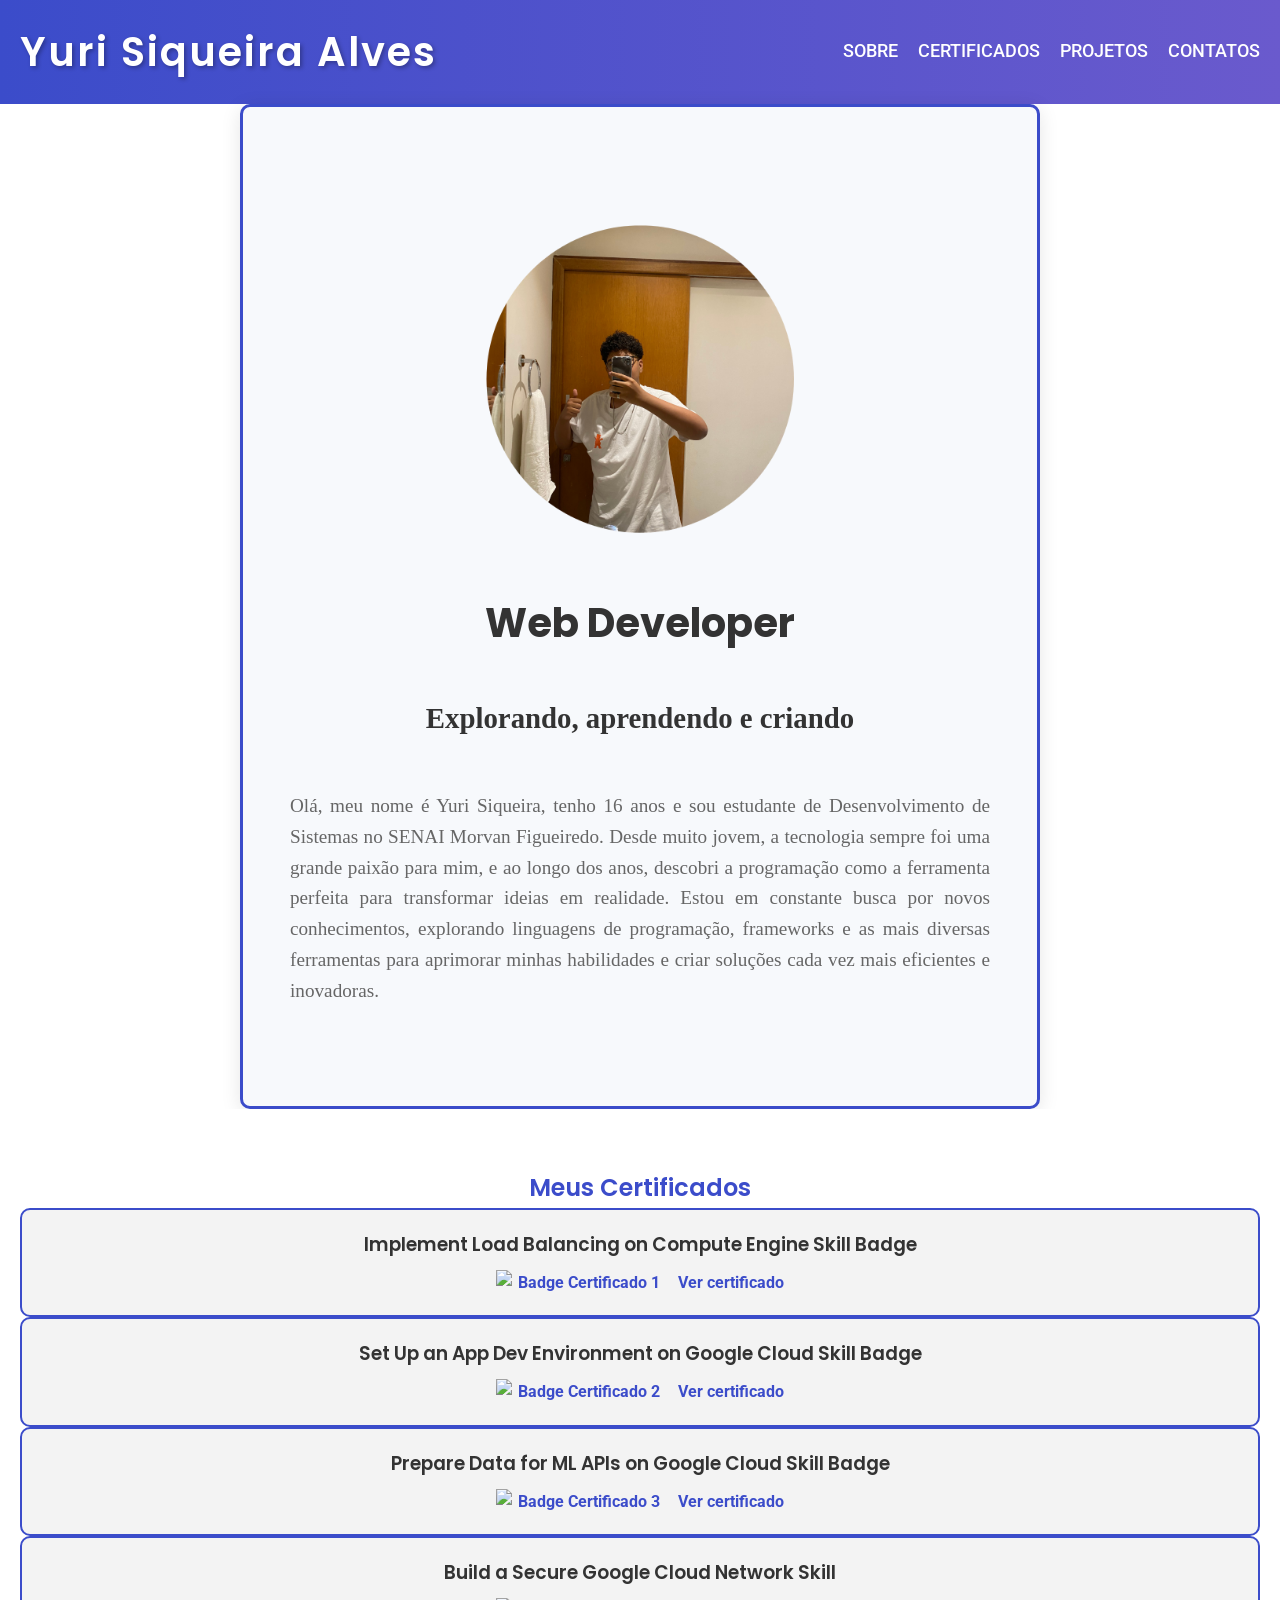
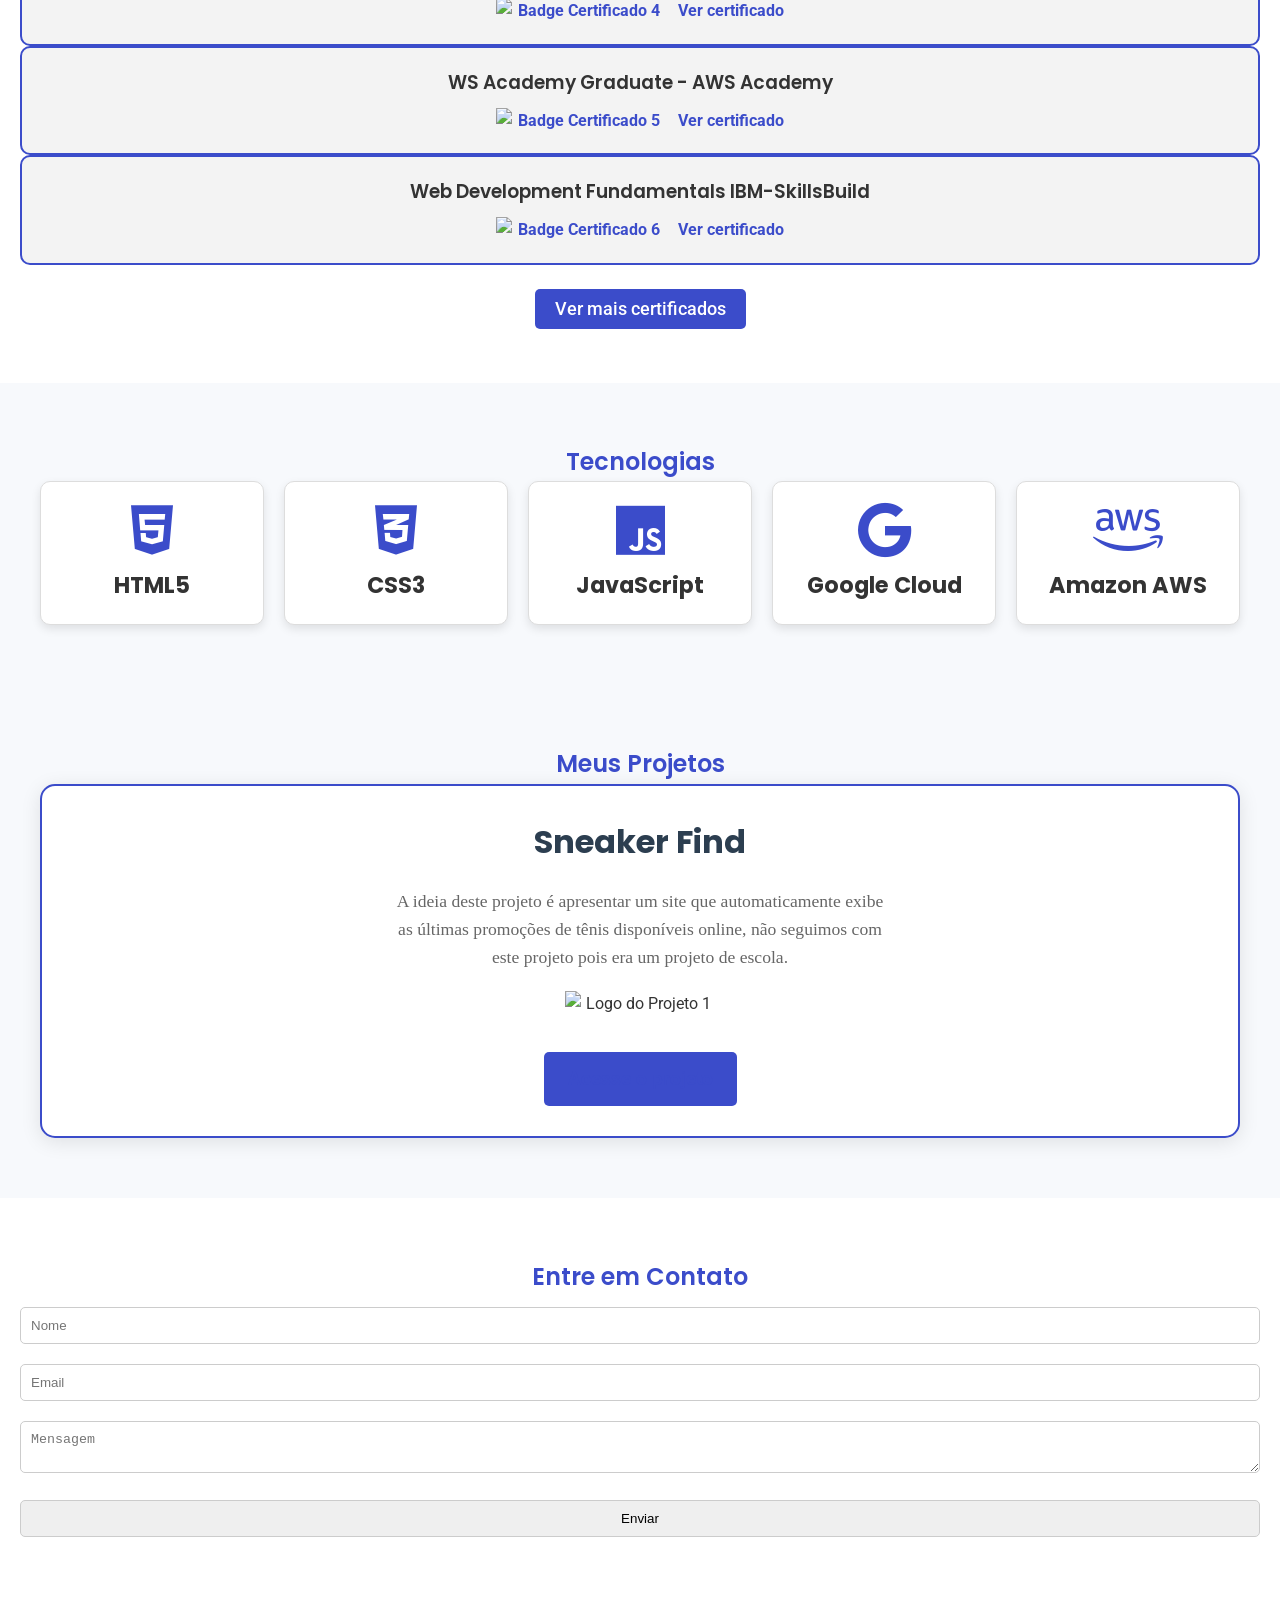
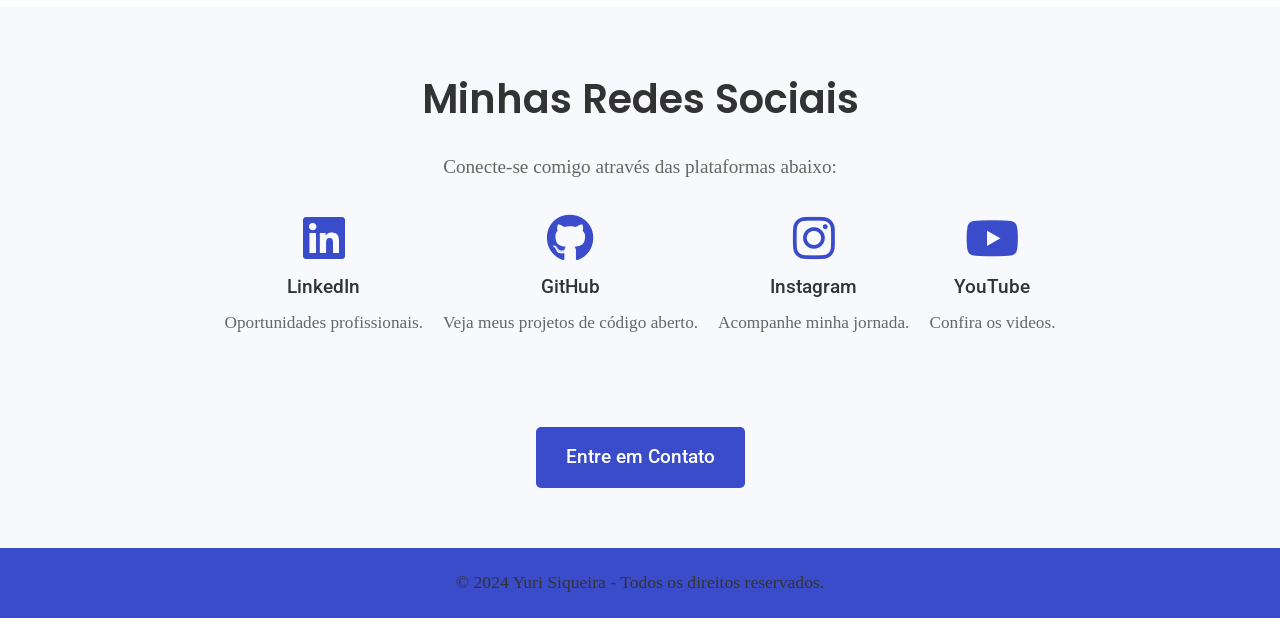
==== Portifolio do senai 4/PersonalPortifolio/index.html @ 8c52080a "Add files via upload" ====
<!DOCTYPE html>
<html lang="pt-br">
<head><link href="https://fonts.googleapis.com/css2?family=Poppins:wght@400;500;700&family=Roboto:wght@400;500&display=swap" rel="stylesheet">
  <meta charset="UTF-8">
  <meta name="viewport" content="width=device-width, initial-scale=1.0">
  <title>Meu Portfólio</title>
  <link rel="stylesheet" href="styles.css">
  <link rel="stylesheet" href="https://cdnjs.cloudflare.com/ajax/libs/font-awesome/6.0.0-beta3/css/all.min.css">
  
  <!-- Slick Carousel CSS -->
  <link rel="stylesheet" href="https://cdnjs.cloudflare.com/ajax/libs/slick-carousel/1.8.1/slick.min.css">
  <link rel="stylesheet" href="https://cdnjs.cloudflare.com/ajax/libs/slick-carousel/1.8.1/slick-theme.min.css">
</head>
<body>
  <!-- Cabeçalho -->
  <header class="header">
    <div class="container">
      <h1 class="logo">Yuri Siqueira Alves</h1>
      <nav class="menu">
        <ul>
          <li><a href="#sobre">SOBRE</a></li>
          <li><a href="#certificados">CERTIFICADOS</a></li>
          <li><a href="#projetos">PROJETOS</a></li>
          <li><a href="#contato">CONTATOS</a></li>
        </ul>
      </nav>
    </div>
  </header>

<!-- Apresentação -->
<section id="sobre" class="intro">
    <div class="container">
      <!-- Foto grande -->
      <div class="foto-container">
        <img src="FOTOS/Design sem nome (1).png" alt="Foto de Yuri Siqueira" class="foto-grande">
      <h2>Web Developer</h2>
      <p>Explorando, aprendendo e criando</p>
      <p class="intro-text">
        Olá, meu nome é Yuri Siqueira, tenho 16 anos e sou estudante de Desenvolvimento de Sistemas no SENAI Morvan Figueiredo. Desde muito jovem, a tecnologia sempre foi uma grande paixão para mim, e ao longo dos anos, descobri a programação como a ferramenta perfeita para transformar ideias em realidade. Estou em constante busca por novos conhecimentos, explorando linguagens de programação, frameworks e as mais diversas ferramentas para aprimorar minhas habilidades e criar soluções cada vez mais eficientes e inovadoras.
      </p>
  </section>
  

  <!-- Certificados -->
  <section id="certificados" class="certificates">
    <div class="container">
      <h2>Meus Certificados</h2>
      <!-- Carrossel de Certificados -->
      <div class="certificates-carousel">
        <div class="certificate-card">
          <h3>Implement Load Balancing on Compute Engine Skill Badge</h3>
          <a href="https://www.credly.com/badges/609b8d8a-8aa0-473f-9026-823ddd235ce4/public_url" target="_blank">
            <img src="https://images.credly.com/size/340x340/images/eea11cba-2a98-4bbe-bad2-447878dd34a2/image.png" alt="Badge Certificado 1" class="certificate-badge">
            Ver certificado
          </a>
        </div>
        <div class="certificate-card">
          <h3>Set Up an App Dev Environment on Google Cloud Skill Badge</h3>
          <a href="https://www.credly.com/badges/d7127a89-a33c-4406-a857-b60e1b64838e/public_url" target="_blank">
            <img src="https://images.credly.com/images/42326d44-14ff-4eda-b9c5-7d8f12919253/image.png" alt="Badge Certificado 2" class="certificate-badge">
            Ver certificado
          </a>
        </div>
        <div class="certificate-card">
          <h3>Prepare Data for ML APIs on Google Cloud Skill Badge</h3>
          <a href="https://www.credly.com/badges/fc722089-ba60-4857-9f36-5f9f4a250300/public_url" target="_blank">
            <img src="https://images.credly.com/size/340x340/images/68756311-9319-4eeb-a2b7-76defc8dd8a2/image.png" alt="Badge Certificado 3" class="certificate-badge">
            Ver certificado
          </a>
        </div>
        <div class="certificate-card">
          <h3>Build a Secure Google Cloud Network Skill</h3>
          <a href="https://www.credly.com/badges/b06c715d-aa4d-4edd-b47e-16b0c726aa2e/public_url" target="_blank">
            <img src="https://images.credly.com/size/340x340/images/e1131ae3-4a52-4af1-9801-b7853767cf79/image.png" alt="Badge Certificado 4" class="certificate-badge">
            Ver certificado
          </a>
        </div>
        <div class="certificate-card">
          <h3>WS Academy Graduate - AWS Academy</h3>
          <a href="https://www.credly.com/badges/6b9ab5a6-a207-4d45-b028-ce52ac00040e/public_url" target="_blank">
            <img src="https://images.credly.com/size/110x110/images/73e4a58b-a8ef-41a3-a7db-9183dd269882/image.png" alt="Badge Certificado 5" class="certificate-badge">
            Ver certificado
          </a>
        </div>
        <div class="certificate-card">
          <h3>Web Development Fundamentals IBM-SkillsBuild</h3>
          <a href="https://www.credly.com/badges/2c1dc73e-bda9-42e7-b37b-51dc401a6967/public_url" target="_blank">
            <img src="https://images.credly.com/size/340x340/images/0c1c6eed-818c-4f78-bfaa-7ea8704c863a/image.png" alt="Badge Certificado 6" class="certificate-badge">
            Ver certificado
          </a>
        </div>
      </div>

      <!-- Botão para ver mais certificados -->
      <div class="view-more">
        <a href="https://www.credly.com/users/yuri-siqueira." target="_blank" class="view-more-button">Ver mais certificados</a>
      </div>
    </div>
  </section>

<!-- Competências -->
<section id="competencias" class="skills">
  <div class="container">
    <h2>Tecnologias</h2>
    <div class="skills-grid">
      <div class="skill-card">
        <i class="fab fa-html5"></i>
        <h3>HTML5</h3>
      </div>
      <div class="skill-card">
        <i class="fab fa-css3-alt"></i>
        <h3>CSS3</h3>
      </div>
      <div class="skill-card">
        <i class="fab fa-js"></i>
        <h3>JavaScript</h3>
      </div>
      <div class="skill-card">
        <i class="fab fa-google"></i>
        <h3>Google Cloud</h3>
      </div>
      <div class="skill-card">
        <i class="fab fa-aws"></i>
        <h3>Amazon AWS</h3>
      </div>
    </div>
  </div>
</section>


  <!-- Projetos -->
  <section id="projetos" class="projects">
    <div class="container">
      <h2>Meus Projetos</h2>
      <div class="project-grid">
        <div class="project-card">
          <h3>Sneaker Find</h3>
          <p>A ideia deste projeto é apresentar um site que automaticamente exibe as últimas promoções de tênis disponíveis online, não seguimos com este projeto pois era um projeto de escola.</p>
          <img src="https://2a90737b29.cbaul-cdnwnd.com/06d01662582ad3cbd1dc095df66b8bb4/200000083-f24daf24db/450/SF%20%28Sneaker%20Find%29-83.webp?ph=2a90737b29" alt="Logo do Projeto 1" class="project-logo">
          <a href="https://sneakerfind.webnode.page/" target="_blank" class="project-link">Acesse o projeto</a>
        </div>
      </div>
    </div>
  </section>

  <!-- Contato -->
  <section id="contato" class="contact">
    <div class="container">
      <h2>Entre em Contato</h2>
      <form class="contact-form">
        <input type="text" placeholder="Nome" required>
        <input type="email" placeholder="Email" required>
        <textarea placeholder="Mensagem" required></textarea>
        <button type="submit">Enviar</button>
      </form>
    </div>
  </section>
<!-- Mídias Sociais -->
<section id="midias" class="social-media">
  <div class="container">
    <h2>Minhas Redes Sociais</h2>
    <p>Conecte-se comigo através das plataformas abaixo:</p>
    <div class="social-icons">
      <a href="https://www.linkedin.com/in/yuri-siqueira-alves-7969b633b/" target="_blank" class="social-icon">
        <i class="fab fa-linkedin"></i>
        <span>LinkedIn</span>
        <p>Oportunidades profissionais.</p>
      </a>
      <a href="https://github.com/Yuurih44" target="_blank" class="social-icon">
        <i class="fab fa-github"></i>
        <span>GitHub</span>
        <p>Veja meus projetos de código aberto.</p>
      </a>
      <a href="https://www.instagram.com/yuurih44/?next=%2F" target="_blank" class="social-icon">
        <i class="fab fa-instagram"></i>
        <span>Instagram</span>
        <p>Acompanhe minha jornada.</p>
      </a>
      <a href="https://www.youtube.com/@yuurih_era" target="_blank" class="social-icon">
        <i class="fab fa-youtube"></i>
        <span>YouTube</span>
        <p>Confira os videos.</p>
      </a>
    </div>
    <div class="cta">
      <a href="#contato" class="cta-button">Entre em Contato</a>
    </div>
  </div>
</section>


  <!-- Rodapé -->
  <footer class="footer">
    <p>&copy; 2024 Yuri Siqueira - Todos os direitos reservados.</p>
  </footer>

  <!-- Slick Carousel JS -->
  <script src="https://cdnjs.cloudflare.com/ajax/libs/jquery/3.6.0/jquery.min.js"></script>
  <script src="https://cdnjs.cloudflare.com/ajax/libs/slick-carousel/1.8.1/slick.min.js"></script>
  <script>
    $(document).ready(function(){
      $('.certificates-carousel').slick({
        infinite: true,  // O carrossel vai se repetir infinitamente
        slidesToShow: 3, // Quantos certificados mostrar de uma vez
        slidesToScroll: 1, // Quantos certificados vão mover de cada vez
        autoplay: true, // Habilita o autoplay
        autoplaySpeed: 2000, // Velocidade do autoplay (2 segundos)
        arrows: true, // Habilita as setas de navegação
        prevArrow: '<button type="button" class="slick-prev"><i class="fas fa-chevron-left"></i></button>', // Setas personalizadas
        nextArrow: '<button type="button" class="slick-next"><i class="fas fa-chevron-right"></i></button>', // Setas personalizadas
        responsive: [
          {
            breakpoint: 768, // Para telas menores que 768px
            settings: {
              slidesToShow: 1, // Exibe 1 certificado por vez em telas pequenas
            }
          }
        ]
      });
    });
  </script>
</body>
</html>
<script>
  const socialIcons = document.querySelectorAll('.social-icon');
  const observer = new IntersectionObserver(entries => {
    entries.forEach(entry => {
      if (entry.isIntersecting) {
        entry.target.classList.add('visible');
      }
    });
  });

  socialIcons.forEach(icon => observer.observe(icon));
</script>
---- Portifolio do senai 4/PersonalPortifolio/styles.css ----
/* Reset Básico */
* {
    margin: 0;
    padding: 0;
    box-sizing: border-box;
  }
  
  body {
    font-family: 'Arial', sans-serif;
    line-height: 1.6;
    color: #333;
  }
  
  /* Cabeçalho */
  .header {
    background: #3b4cca;
    color: white;
    padding: 20px;
  }
  
  .header .container {
    display: flex;
    justify-content: space-between;
    align-items: center;
  }
  
  .header .menu ul {
    list-style: none;
    display: flex;
    gap: 20px;
  }
  
  .header .menu ul li a {
    color: white;
    text-decoration: none;
    transition: color 0.3s ease;
  }
  
  .header .menu ul li a:hover {
    color: #ffd700; /* Cor dourada ao passar o mouse */
  }
  
  /* Apresentação */
.intro {
    text-align: center;
    padding: 60px 20px;
    background: #f7f9fc;
    max-width: 800px; /* Limita a largura para não ficar muito esticado */
    margin: 0 auto; /* Centraliza o conteúdo */
    border-radius: 10px;
    box-shadow: 0 4px 20px rgba(0, 0, 0, 0.1); /* Adiciona uma sombra suave */
}

.intro h2 {
    font-size: 2.5em;
    color: #333;
    font-weight: bold;
    margin-bottom: 20px;
}

.intro p {
    font-size: 1.2em;
    color: #666;
    max-width: 700px;
    margin: 20px auto;
    line-height: 1.6;
    text-align: justify; /* Melhora a leitura, justifica o texto */
}

.profile-img {
    width: 150px;
    border-radius: 50%;
    margin: 20px auto;
}

  /* Certificados */
  .certificates {
    background: #ffffff;
    text-align: center;
    padding: 60px 20px;
  }
  
  .certificates-grid {
    display: grid;
    grid-template-columns: repeat(auto-fit, minmax(200px, 1fr));
    gap: 20px;
  }
  
  .certificate-card {
    background: #f3f3f3;
    padding: 20px;
    border-radius: 10px;
    text-align: center;
    transition: transform 0.3s ease, box-shadow 0.3s ease, background-color 0.3s ease;
    border: 2px solid transparent; /* Adicionando borda transparente */
  }
  
  .certificate-card:hover {
    transform: scale(1.05);
    box-shadow: 0 4px 10px rgba(0, 0, 0, 0.1);
    background-color: #e2e9f3; /* Cor de fundo ao passar o mouse */
    border-color: #3b4cca; /* Borda colorida ao passar o mouse */
  }
  
  .certificate-card h3 {
    color: #333;
    transition: color 0.3s ease;
  }
  
  .certificate-card:hover h3 {
    color: #3b4cca; /* Mudando a cor do título ao passar o mouse */
  }
  
  .certificate-card a {
    display: inline-block;
    margin-top: 10px;
    color: #3b4cca;
    text-decoration: none;
    font-weight: bold;
    transition: color 0.3s ease;
  }
  
  .certificate-card a:hover {
    color: #ffd700; /* Cor dourada ao passar o mouse */
    text-decoration: underline;
  }
  
  /* Projetos */
  .projects {
    background: #f7f9fc;
    text-align: center;
    padding: 60px 20px;
  }
  
  .project-grid {
    display: grid;
    grid-template-columns: repeat(auto-fit, minmax(200px, 1fr));
    gap: 20px;
  }
  
  .project-card {
    background: white;
    padding: 20px;
    border: 1px solid #ddd;
    border-radius: 10px;
    transition: transform 0.3s ease, box-shadow 0.3s ease;
  }
  
  .project-card:hover {
    transform: scale(1.05);
    box-shadow: 0 4px 10px rgba(0, 0, 0, 0.1);
  }
  
  /* Contato */
  .contact {
    background: #ffffff;
    text-align: center;
    padding: 60px 20px;
  }
  
  .contact-form input, .contact-form textarea, .contact-form button {
    width: 100%;
    padding: 10px;
    margin: 10px 0;
    border-radius: 5px;
    border: 1px solid #ccc;
    transition: border-color 0.3s ease;
  }
  
  .contact-form input:focus, .contact-form textarea:focus {
    border-color: #3b4cca;
    outline: none;
  }
  
  /* Rodapé */
  .footer {
    background: #3b4cca;
    color: white;
    text-align: center;
    padding: 20px;
  }
  /* Centralizar o título ou texto */
.intro p:first-of-type {
    font-size: 1.8em;
    color: #333;
    font-weight: bold;
    text-align: center;  /* Centraliza o texto */
    margin-bottom: 30px;  /* Adiciona espaçamento inferior */
    display: inline-block; /* Faz com que o texto se comporte como um bloco inline */
}
/* Certificados */
.certificate-badge {
    width: 30px; /* Ajuste o tamanho da badge conforme necessário */
    height: auto;
    vertical-align: middle; /* Alinha a imagem com o texto */
    margin-right: 8px; /* Espaçamento entre a imagem e o texto */
  }
  
  .certificate-card a {
    display: inline-flex;
    align-items: center; /* Alinha a imagem e o texto no centro */
    margin-top: 10px;
    color: #3b4cca;
    text-decoration: none;
    font-weight: bold;
    transition: color 0.3s ease;
  }
  
  .certificate-card a:hover {
    color: #ffd700; /* Cor dourada ao passar o mouse */
    text-decoration: underline;
  }
  /* Certificados */
.certificate-badge {
    width: 170px; /* Aumentando o tamanho da badge */
    height: auto; /* Mantendo a proporção da imagem */
    vertical-align: middle; /* Alinha a imagem com o texto */
    margin-right: 12px; /* Espaçamento maior entre a imagem e o texto */
  }
  /* Estilo para o botão "Ver mais certificados" */
.view-more {
    margin-top: 30px; /* Espaçamento superior */
    text-align: center; /* Centraliza o botão */
  }
  
  .view-more-button {
    background-color: #3b4cca; /* Cor de fundo */
    color: white; /* Cor do texto */
    padding: 10px 20px; /* Tamanho do botão */
    font-size: 1.1em; /* Tamanho da fonte */
    border-radius: 5px; /* Bordas arredondadas */
    text-decoration: none; /* Remove o sublinhado do link */
    transition: background-color 0.3s ease; /* Efeito de transição */
  }
  
  .view-more-button:hover {
    background-color: #ffd700; /* Cor dourada ao passar o mouse */
    color: #333; /* Cor do texto ao passar o mouse */
  }
  .project-logo {
    width: 100px; /* Ajuste o tamanho da logo conforme necessário */
    height: auto;
    margin-bottom: 10px;
  }
  
  .project-link {
    display: flex;
    align-items: center;
    text-decoration: none;
    color: #333;
  }
  
  .project-link:hover {
    color: #007BFF; /* Cor de destaque ao passar o mouse */
  }
  /* Certificados */
.project-logo {
    width: 150px; /* Tamanho ajustado da logo */
    height: auto;
    margin: 20px auto; /* Centraliza a imagem */
    display: block; /* Faz com que a imagem ocupe todo o espaço disponível */
}

/* Projeto */
.projects {
    background: #f7f9fc;
    text-align: center;
    padding: 60px 20px;
}

.project-grid {
    display: grid;
    grid-template-columns: repeat(auto-fit, minmax(300px, 1fr));
    gap: 30px;
    max-width: 1200px; /* Limita o tamanho máximo da grid */
    margin: 0 auto; /* Centraliza a grid */
}

.project-card {
    background: white;
    padding: 30px;
    border: 1px solid #ddd;
    border-radius: 15px;
    box-shadow: 0 4px 20px rgba(0, 0, 0, 0.1);
    transition: transform 0.3s ease, box-shadow 0.3s ease;
    display: flex;
    flex-direction: column;
    align-items: center; /* Alinha os itens no centro */
    justify-content: center;
    height: 100%;
    text-align: center;
}

.project-card:hover {
    transform: scale(1.05);
    box-shadow: 0 6px 15px rgba(0, 0, 0, 0.2);
    background: #f0f8ff; /* Cor de fundo suavemente diferente ao passar o mouse */
}

.project-card h3 {
    font-size: 1.8em;
    color: #333;
    margin-bottom: 15px;
}

.project-card p {
    font-size: 1.1em;
    color: #666;
    margin-bottom: 20px;
    line-height: 1.6;
    max-width: 500px;
    margin: 0 auto;
}

.project-link {
    text-decoration: none;
    color: #3b4cca;
    font-weight: bold;
    font-size: 1.1em;
    display: inline-block;
    margin-top: 20px;
    padding: 12px 24px;
    background: #3b4cca;
    color: white;
    border-radius: 8px;
    transition: background-color 0.3s ease, color 0.3s ease;
}

.project-link:hover {
    background-color: #ffd700;
    color: #333;
}

/* Ajustando o tamanho da logo do projeto */
.project-logo {
    width: 150px; /* Ajusta o tamanho da logo */
    height: auto;
    margin-bottom: 15px;
}

/* Adicionando um espaçamento maior para o título do primeiro projeto */
.project-card:first-of-type h3 {
    font-size: 2em;
    font-weight: bold;
    color: #2c3e50; /* Cor mais escura para o título */
    margin-bottom: 20px;
}

/* Estilo de transição para os links */
.project-link {
    display: inline-block;
    margin-top: 20px;
    color: #3b4cca;
    text-decoration: none;
    font-weight: bold;
    transition: color 0.3s ease, background-color 0.3s ease;
    padding: 12px 24px;
    border-radius: 5px;
    background-color: #3b4cca;
    font-size: 1.2em;
}

.project-link:hover {
    background-color: #ffd700;
    color: #333;
}


/* Estilo para a imagem grande na seção "Sobre" */
.foto-container {
    text-align: center;  /* Centraliza a imagem */
    margin-bottom: 20px;  /* Adiciona um pequeno espaço abaixo da imagem */
  }

  /* Certificados */
.certificate-card {
    background: #f3f3f3;
    padding: 20px;
    border-radius: 10px;
    text-align: center;
    transition: transform 0.3s ease, box-shadow 0.3s ease, background-color 0.3s ease;
    border: 2px solid #3b4cca;  /* Borda azul nos certificados */
  }
  
  .certificate-card:hover {
    transform: scale(1.05);
    box-shadow: 0 4px 10px rgba(0, 0, 0, 0.1);
    background-color: #e2e9f3;
    border-color: #ffd700;  /* Borda dourada ao passar o mouse */
  }
  
/* Projetos */
.project-card {
    background: white;
    padding: 30px;
    border: 2px solid #3b4cca;  /* Borda azul nos projetos */
    border-radius: 15px;
    box-shadow: 0 4px 20px rgba(0, 0, 0, 0.1);
    transition: transform 0.3s ease, box-shadow 0.3s ease;
    display: flex;
    flex-direction: column;
    align-items: center;
    justify-content: center;
    height: 100%;
    text-align: center;
  }
  
  .project-card:hover {
    transform: scale(1.05);
    box-shadow: 0 6px 15px rgba(0, 0, 0, 0.2);
    background: #f0f8ff;
    border-color: #ffd700;  /* Borda dourada ao passar o mouse */
  }
  /* Projetos */
.project-card {
    background: white;
    padding: 30px;
    border: 2px solid #3b4cca;  /* Borda azul nos projetos */
    border-radius: 15px;
    box-shadow: 0 4px 20px rgba(0, 0, 0, 0.1);
    transition: transform 0.3s ease, box-shadow 0.3s ease;
    display: flex;
    flex-direction: column;
    align-items: center;
    justify-content: center;
    height: 100%;
    text-align: center;
  }
  
/* Apresentação */
.intro {
    text-align: center;
    padding: 60px 20px;
    background: #f7f9fc;
    max-width: 800px;
    margin: 0 auto;
    border-radius: 10px;
    box-shadow: 0 4px 20px rgba(0, 0, 0, 0.1);
    border: 3px solid #3b4cca; /* Adicionando borda azul na seção "Sobre" */
  }
  
/* Apresentação */
.intro {
    text-align: center;
    padding: 60px 20px;
    background: #f7f9fc;
    max-width: 800px;
    margin: 0 auto;
    border-radius: 10px;
    box-shadow: 0 4px 20px rgba(0, 0, 0, 0.1);
    border: 3px solid #3b4cca; /* Borda azul na seção "Sobre" */
  }
  
/* Apresentação */
.intro {
    text-align: center;
    padding: 60px 20px;
    background: #f7f9fc;
    max-width: 800px;
    margin: 0 auto;
    border-radius: 10px;
    box-shadow: 0 4px 20px rgba(0, 0, 0, 0.1);
    border: 3px solid #3b4cca; /* Borda azul na seção "Sobre" */
  }
  
/* Foto Grande */
.foto-container {
    text-align: center; /* Centraliza a imagem */
    margin-bottom: 20px; /* Adiciona espaçamento abaixo da imagem */
    display: flex;
    justify-content: center; /* Centraliza horizontalmente */
    align-items: center; /* Alinha verticalmente */
    flex-direction: column; /* Garante que o conteúdo dentro da foto-container seja centralizado */
}
.foto-grande {
  width: 100%; /* Faz a imagem ocupar toda a largura disponível */
  max-width: 5000px; /* Limita o tamanho máximo da imagem */
  height: auto; /* Ajusta a altura automaticamente para manter a proporção */
  border-radius: 0 !important; /* Garante que a borda arredondada seja removida */
  object-fit: cover; /* Mantém a proporção da imagem sem deformar */
  display: block; /* Garante que a imagem seja tratada como um bloco */
  margin: 0 auto; /* Garante que a imagem ficará centralizada */
  border: none ; /* Garante que nenhuma borda será visível */
}


.slick-prev, .slick-next {
  background: rgba(0, 0, 0, 0.5);  /* Fundo das setas */
  border: none;
  color: rgb(0, 0, 0); /* Cor do ícone */
  font-size: 20px; /* Tamanho do ícone */
  padding: 10px;
  cursor: pointer;
  border-radius: 50%;
  z-index: 1;
}

.slick-prev {
  left: 10px;
}

.slick-next {
  right: 10px;
}

.slick-prev:hover, .slick-next:hover {
  background: rgba(0, 0, 0, 0.7); /* Alteração de cor ao passar o mouse */
}

.slick-prev i, .slick-next i {
  font-size: 18px; /* Ajuste do tamanho do ícone */
}

/* Define a cor padrão do nome */
.nome {
  color: #333; /* Cor padrão (pode ser qualquer cor que preferir) */
  transition: color 0.3s ease; /* Transição suave para a mudança de cor */
}

/* Muda a cor quando o mouse passa por cima */
.nome:hover {
  color: #FF5733; /* Nova cor do nome ao passar o mouse */
}
/* Estilos para o modo claro */
body {
  background-color: #ffffff; /* Cor de fundo padrão */
  color: #333333; /* Cor do texto padrão */
}

/* Competências */
.skills {
  background: #f7f9fc;
  text-align: center;
  padding: 60px 20px;
}

.skills-grid {
  display: grid;
  grid-template-columns: repeat(auto-fit, minmax(150px, 1fr));
  gap: 20px;
  max-width: 1200px;
  margin: 0 auto;
}

.skill-card {
  background: white;
  padding: 20px;
  border: 1px solid #ddd;
  border-radius: 10px;
  box-shadow: 0 4px 10px rgba(0, 0, 0, 0.1);
  transition: transform 0.3s ease, box-shadow 0.3s ease;
  text-align: center;
}

.skill-card:hover {
  transform: scale(1.05);
  box-shadow: 0 6px 15px rgba(0, 0, 0, 0.2);
  background: #f0f8ff;
}

.skill-card i {
  font-size: 3em;
  color: #3b4cca;
  margin-bottom: 10px;
}

.skill-card h3 {
  font-size: 1.2em;
  color: #333;
}
/* Ícones ajustados */
.skill-card i {
  font-size: 3.5em; /* Ícones maiores */
  margin-bottom: 10px;
  color: #3b4cca; /* Azul padrão */
}

.skill-card:hover i {
  color: #ffd700; /* Dourado ao passar o mouse */
}

.skill-card h3 {
  font-size: 1.4em;
  font-weight: bold;
}
/* Mídias Sociais */
.social-media {
  background: #f7f9fc;
  text-align: center;
  padding: 60px 20px;
}

.social-media h2 {
  font-size: 2.5em;
  margin-bottom: 20px;
  color: #333;
}

.social-media p {
  font-size: 1.2em;
  color: #666;
  margin-bottom: 30px;
}

.social-icons {
  display: flex;
  justify-content: center;
  gap: 20px;
  flex-wrap: wrap;
}

.social-icon {
  display: flex;
  flex-direction: column;
  align-items: center;
  text-decoration: none;
  color: #333;
  font-size: 1.2em;
  transition: transform 0.3s ease, color 0.3s ease;
}

.social-icon i {
  font-size: 2.5em;
  margin-bottom: 10px;
  color: #3b4cca;
  transition: color 0.3s ease;
}

.social-icon:hover {
  transform: scale(1.1);
  color: #ffd700;
}

.social-icon:hover i {
  color: #ffd700;
}
/* Mídias Sociais */
.social-media {
  background: #f7f9fc;
  text-align: center;
  padding: 60px 20px;
}

.social-media h2 {
  font-size: 2.5em;
  margin-bottom: 20px;
  color: #333;
}

.social-media p {
  font-size: 1.2em;
  color: #666;
  margin-bottom: 30px;
}

.social-icons {
  display: flex;
  justify-content: center;
  gap: 20px;
  flex-wrap: wrap;
}

.social-icon {
  display: flex;
  flex-direction: column;
  align-items: center;
  text-decoration: none;
  color: #333;
  font-size: 1.2em;
  opacity: 0;
  transform: translateY(20px);
  transition: opacity 0.6s ease, transform 0.6s ease;
}

.social-icon.visible {
  opacity: 1;
  transform: translateY(0);
}

.social-icon i {
  font-size: 2.5em;
  margin-bottom: 10px;
  color: #3b4cca;
  transition: color 0.3s ease;
}

.social-icon:hover {
  transform: scale(1.1);
  color: #ffd700;
}

.social-icon:hover i {
  color: #ffd700;
}

.social-icon p {
  font-size: 0.9em;
  color: #666;
  margin-top: 5px;
}

/* Botão CTA */
.cta {
  margin-top: 30px;
}

.cta-button {
  margin-top: 30px;
  display: inline-block;
  background-color: #3b4cca;
  color: white;
  padding: 15px 30px;
  font-size: 1.2em;
  border-radius: 5px;
  text-decoration: none;
  transition: background-color 0.3s ease;
}

.cta-button:hover {
  background-color: #ffd700;
  color: #333;
}
/* Cabeçalho */
.header {
  background: linear-gradient(90deg, #3b4cca, #6a5acd); /* Gradiente mais chamativo */
  color: white;
  padding: 20px;
}

.header .logo {
  font-size: 2.5rem; /* Tamanho maior */
  font-family: 'Poppins', sans-serif; /* Fonte moderna e elegante */
  font-weight: 600; /* Deixar a logo mais destacada */
  text-shadow: 2px 2px 4px rgba(0, 0, 0, 0.3); /* Sombra para dar destaque */
  letter-spacing: 2px; /* Espaço entre as letras */
  transition: transform 0.3s ease;
}

.header .logo:hover {
  transform: scale(1.1); /* Efeito ao passar o mouse */
}

.header .menu ul {
  list-style: none;
  display: flex;
  gap: 20px;
}

.header .menu ul li a {
  color: white;
  text-decoration: none;
  font-family: 'Roboto', sans-serif; /* Fonte moderna para os links */
  font-weight: 500;
  font-size: 1.1rem;
  text-transform: uppercase;
  transition: color 0.3s ease, border-bottom 0.3s ease;
  border-bottom: 2px solid transparent;
}

.header .menu ul li a:hover {
  color: #ffd700;
  border-bottom: 2px solid #ffd700; /* Linha dourada ao passar o mouse */
}
/* Texto principal (Parágrafos e Títulos) */
h1, h2, h3, h4 {
  font-family: 'Poppins', sans-serif; /* Títulos com fonte Poppins para modernidade */
  font-weight: 600; /* Títulos mais destacados */
}

p, li {
  font-family: 'Lora', serif; /* Texto em Lora para uma leitura fluida */
  font-size: 1.1rem; /* Tamanho confortável para leitura */
  line-height: 1.7;
  color: #333; /* Cor mais suave para o texto */
}

a {
  font-family: 'Roboto', sans-serif; /* Links com Roboto para um estilo mais clean */
  font-weight: 500;
  text-decoration: none;
  color: #3b4cca;
  transition: color 0.3s ease;
}

a:hover {
  color: #ffd700; /* Cor dourada ao passar o mouse */
}
/* Certificados e Projetos */
.certificates, .projects, .skills {
  font-family: 'Lora', serif; /* Fontes serifadas para dar um toque clássico */
  color: #333;
}

h2 {
  font-family: 'Poppins', sans-serif; /* Títulos com Poppins para um estilo moderno */
  font-weight: 600;
  color: #3b4cca; /* Cor da fonte dos títulos */
}

.project-card, .certificate-card {
  font-family: 'Roboto', sans-serif; /* Fontes limpas para os cards */
  font-weight: 400;
  color: #333;
}
body {
  background-color: #ffffff; /* Fundo branco (caso a imagem não carregue) */
  color: #333333; /* Texto escuro */
  font-family: 'Roboto', sans-serif;
  line-height: 1.6;

  /* Adicionando a imagem de fundo */
  background-image: url('https://images.unsplash.com/photo-1518770660439-4636190af475'); /* Substitua por sua URL de imagem */
  background-size: cover; /* Faz a imagem cobrir todo o fundo */
  background-position: center center; /* Centraliza a imagem no fundo */
  background-attachment: fixed; /* Faz a imagem ficar fixa enquanto o conteúdo rola */
  background-repeat: no-repeat; /* Impede a repetição da imagem */
}
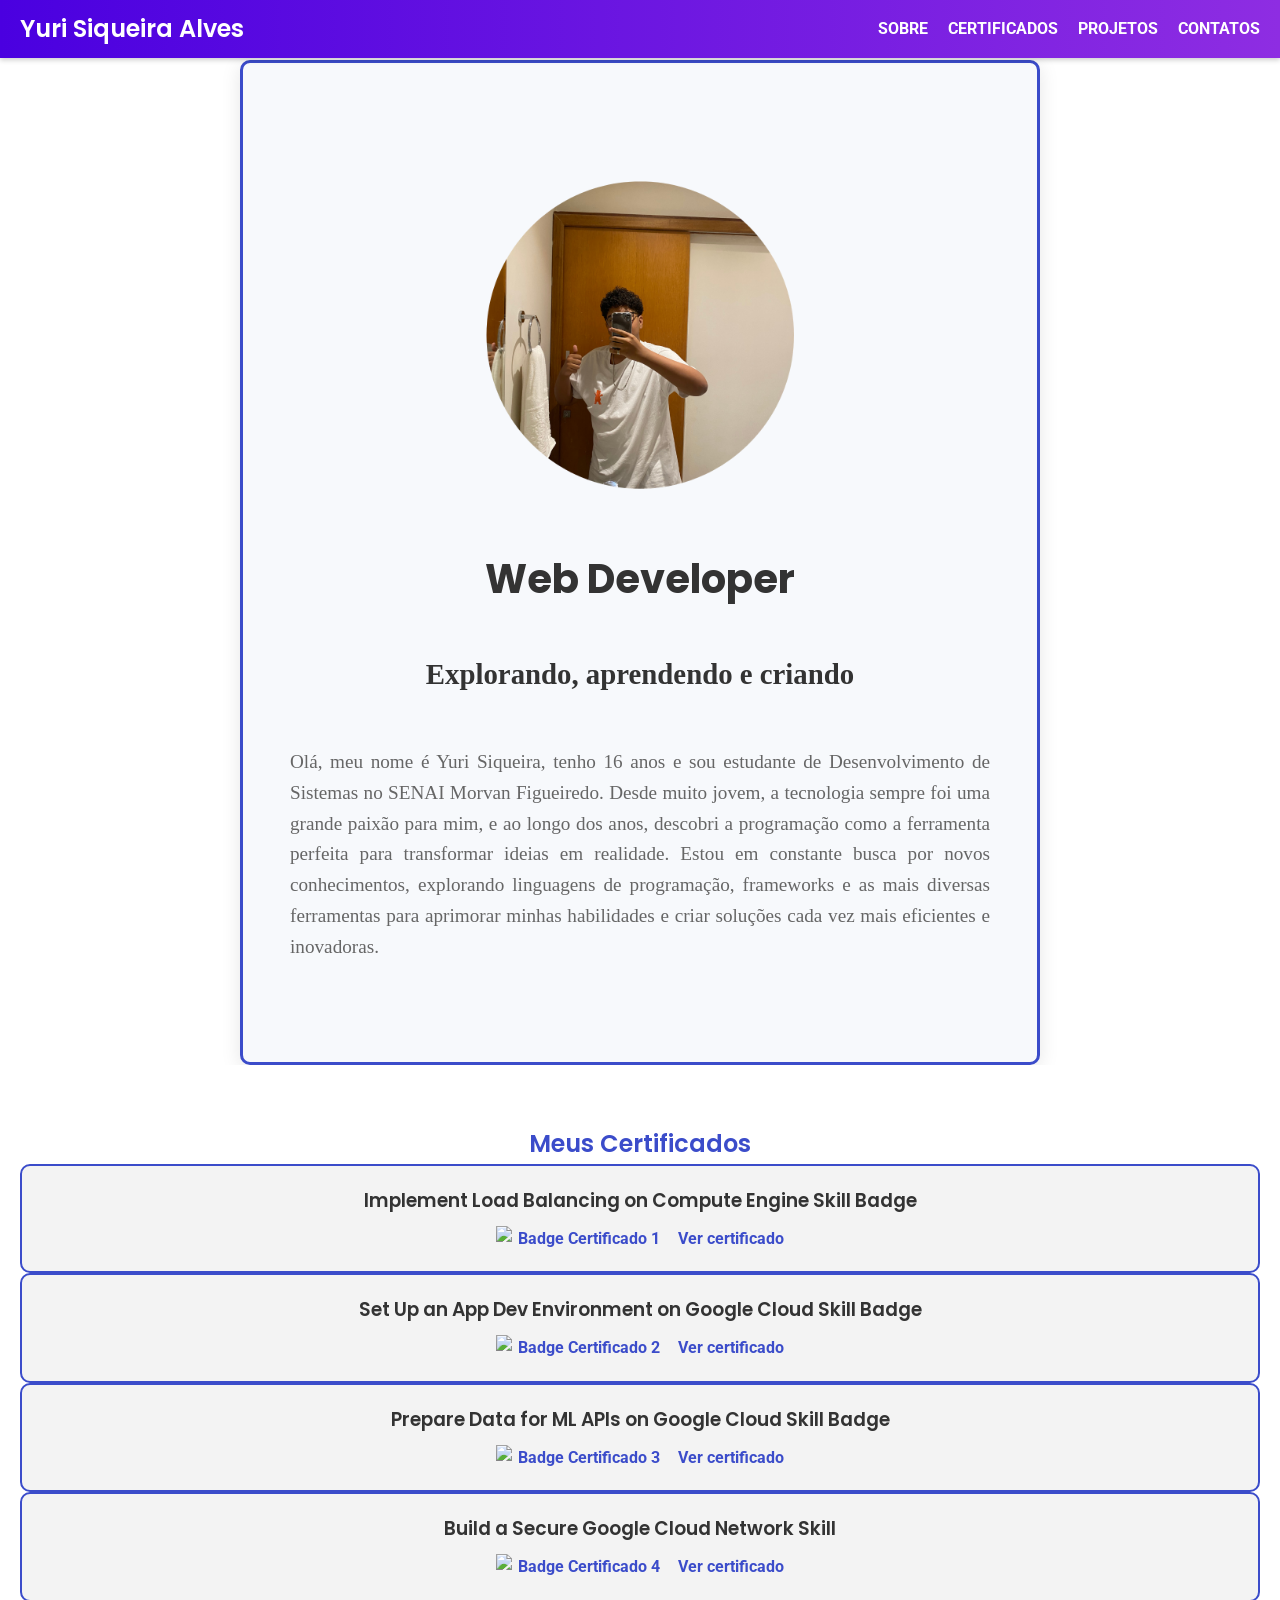
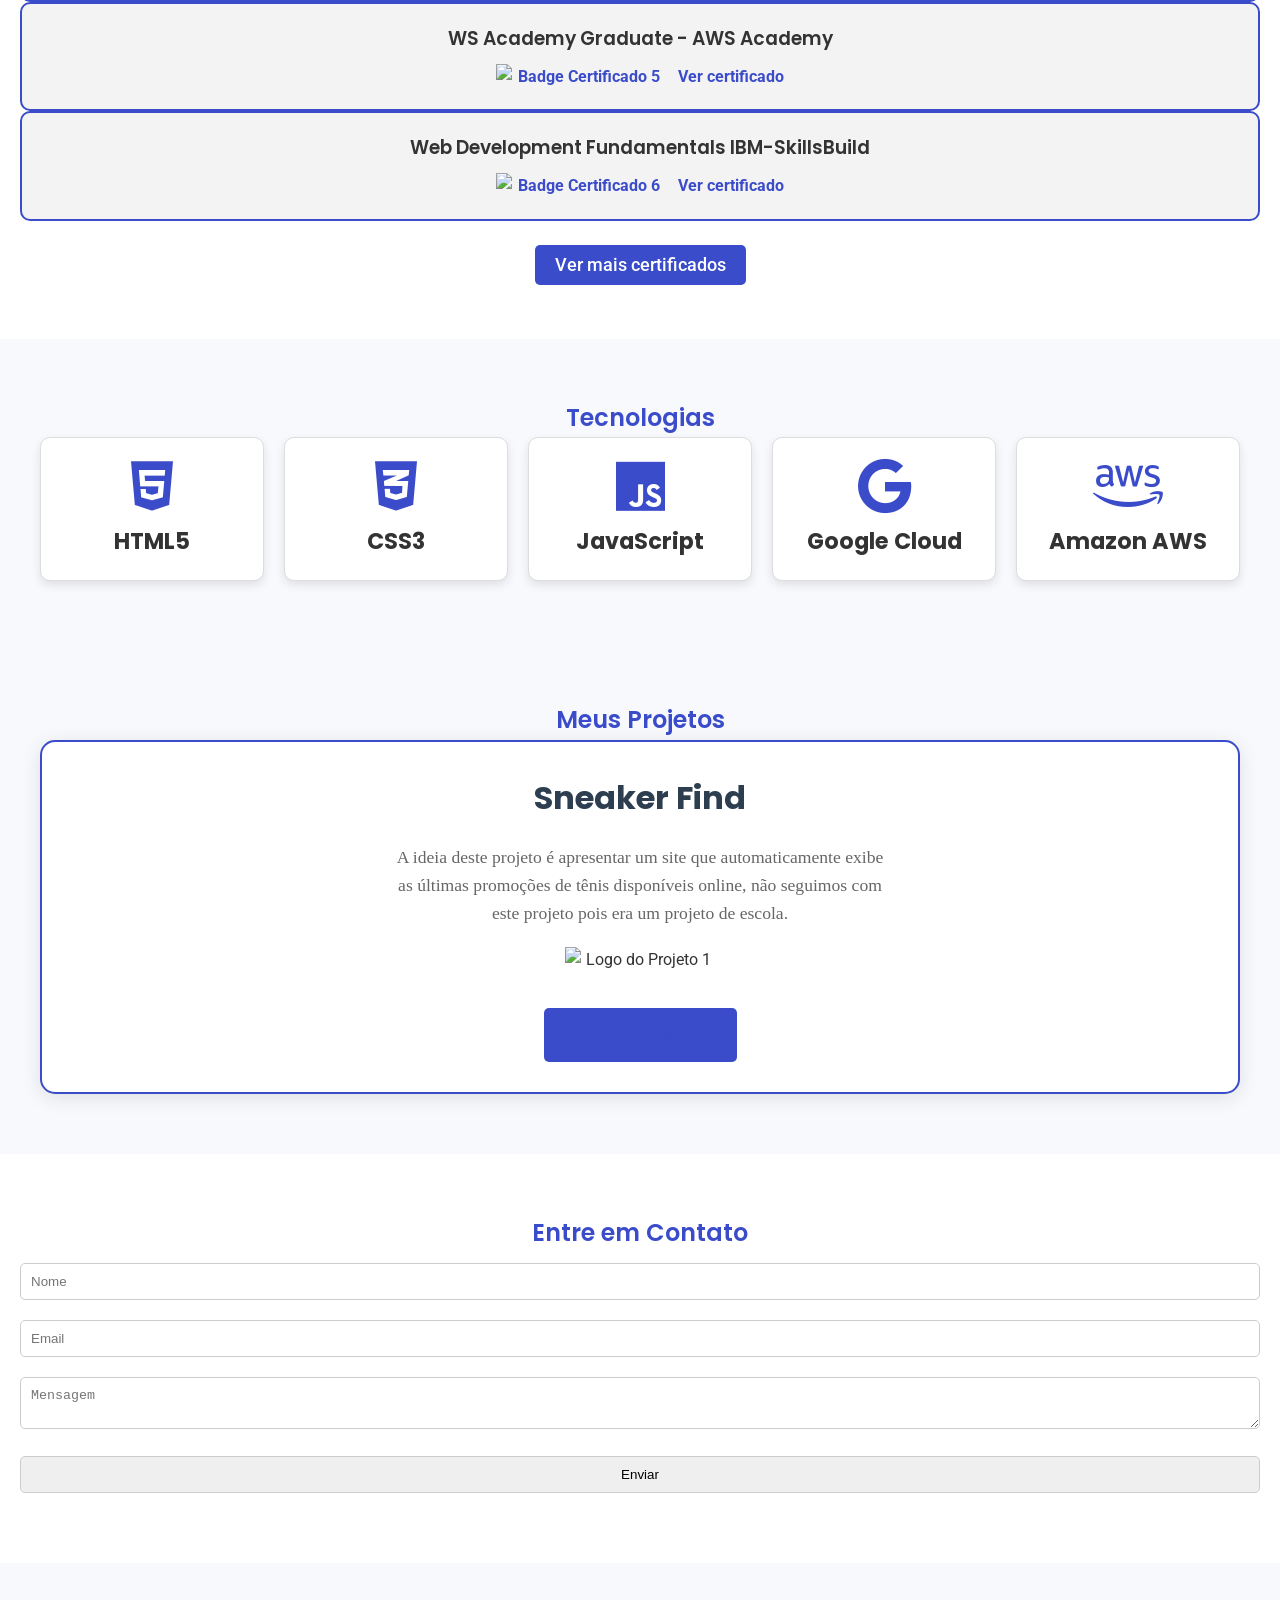
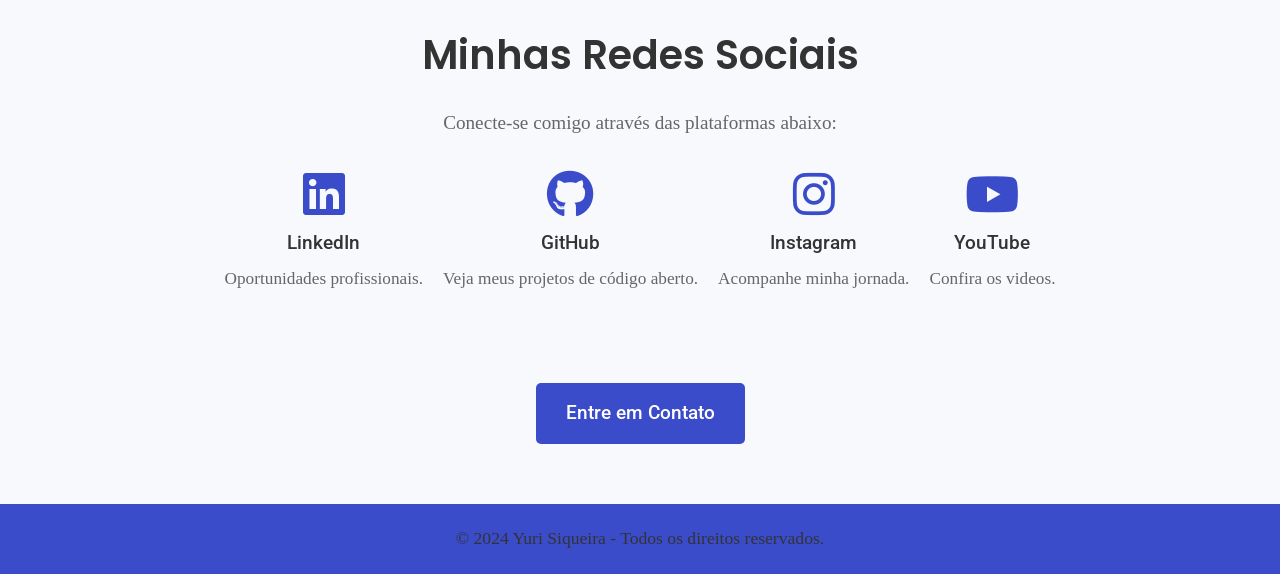
==== commit c6be7c69: "Add files via upload" ====
--- a/Portifolio do senai 4/PersonalPortifolio/index.html
+++ b/Portifolio do senai 4/PersonalPortifolio/index.html
@@ -12,20 +12,20 @@
   <link rel="stylesheet" href="https://cdnjs.cloudflare.com/ajax/libs/slick-carousel/1.8.1/slick-theme.min.css">
 </head>
 <body>
-  <!-- Cabeçalho -->
-  <header class="header">
-    <div class="container">
-      <h1 class="logo">Yuri Siqueira Alves</h1>
-      <nav class="menu">
+  <header>
+    <div class="navbar">
+      <h1>Yuri Siqueira Alves</h1>
+      <nav>
         <ul>
           <li><a href="#sobre">SOBRE</a></li>
           <li><a href="#certificados">CERTIFICADOS</a></li>
           <li><a href="#projetos">PROJETOS</a></li>
-          <li><a href="#contato">CONTATOS</a></li>
+          <li><a href="#contatos">CONTATOS</a></li>
         </ul>
       </nav>
     </div>
   </header>
+  
 
 <!-- Apresentação -->
 <section id="sobre" class="intro">
--- a/Portifolio do senai 4/PersonalPortifolio/styles.css
+++ b/Portifolio do senai 4/PersonalPortifolio/styles.css
@@ -815,3 +815,79 @@
   background-attachment: fixed; /* Faz a imagem ficar fixa enquanto o conteúdo rola */
   background-repeat: no-repeat; /* Impede a repetição da imagem */
 }
+/* Estilos para o menu de navegação */
+.navbar {
+  background: linear-gradient(90deg, #4a00e0, #8e2de2); /* Gradiente */
+  color: white;
+  position: fixed; /* Fixa no topo */
+  top: 0;
+  width: 100%; /* Preenche toda a largura */
+  z-index: 1000; /* Garante que fique acima de outros elementos */
+  display: flex;
+  justify-content: space-between;
+  align-items: center;
+  padding: 10px 20px;
+  box-shadow: 0 2px 5px rgba(0, 0, 0, 0.2);
+}
+
+.navbar h1 {
+  font-family: 'Poppins', sans-serif;
+  font-size: 24px;
+  margin: 0;
+}
+
+.navbar nav ul {
+  list-style: none;
+  display: flex;
+  gap: 20px;
+  margin: 0;
+  padding: 0;
+}
+
+.navbar nav ul li a {
+  text-decoration: none;
+  color: white;
+  font-family: 'Roboto', sans-serif;
+  font-size: 16px;
+  font-weight: bold;
+}
+
+.navbar nav ul li a:hover {
+  text-decoration: underline;
+}
+
+/* Adiciona espaçamento no conteúdo abaixo da barra */
+body {
+  padding-top: 60px; /* Espaço para não sobrepor o conteúdo */
+}
+/* Setas personalizadas para o carrossel */
+.slick-prev, .slick-next {
+  position: absolute;
+  top: 50%;
+  transform: translateY(-50%);
+  background-color: rgba(0, 0, 0, 0.5); /* Fundo semi-transparente */
+  color: white;
+  border: none;
+  border-radius: 50%;
+  width: 40px;
+  height: 40px;
+  display: flex;
+  align-items: center;
+  justify-content: center;
+  z-index: 1000; /* Certifique-se de que as setas aparecem acima do conteúdo */
+  cursor: pointer;
+}
+
+.slick-prev {
+  left: -50px; /* Ajuste a distância da seta esquerda */
+}
+
+.slick-next {
+  right: -50px; /* Ajuste a distância da seta direita */
+}
+
+.slick-prev:hover, .slick-next:hover {
+  background-color: rgba(255, 255, 255, 0.8); /* Fundo mais claro ao passar o mouse */
+  color: black; /* Ícones ficam pretos ao passar o mouse */
+  box-shadow: 0px 4px 6px rgba(0, 0, 0, 0.2); /* Adiciona uma leve sombra */
+}
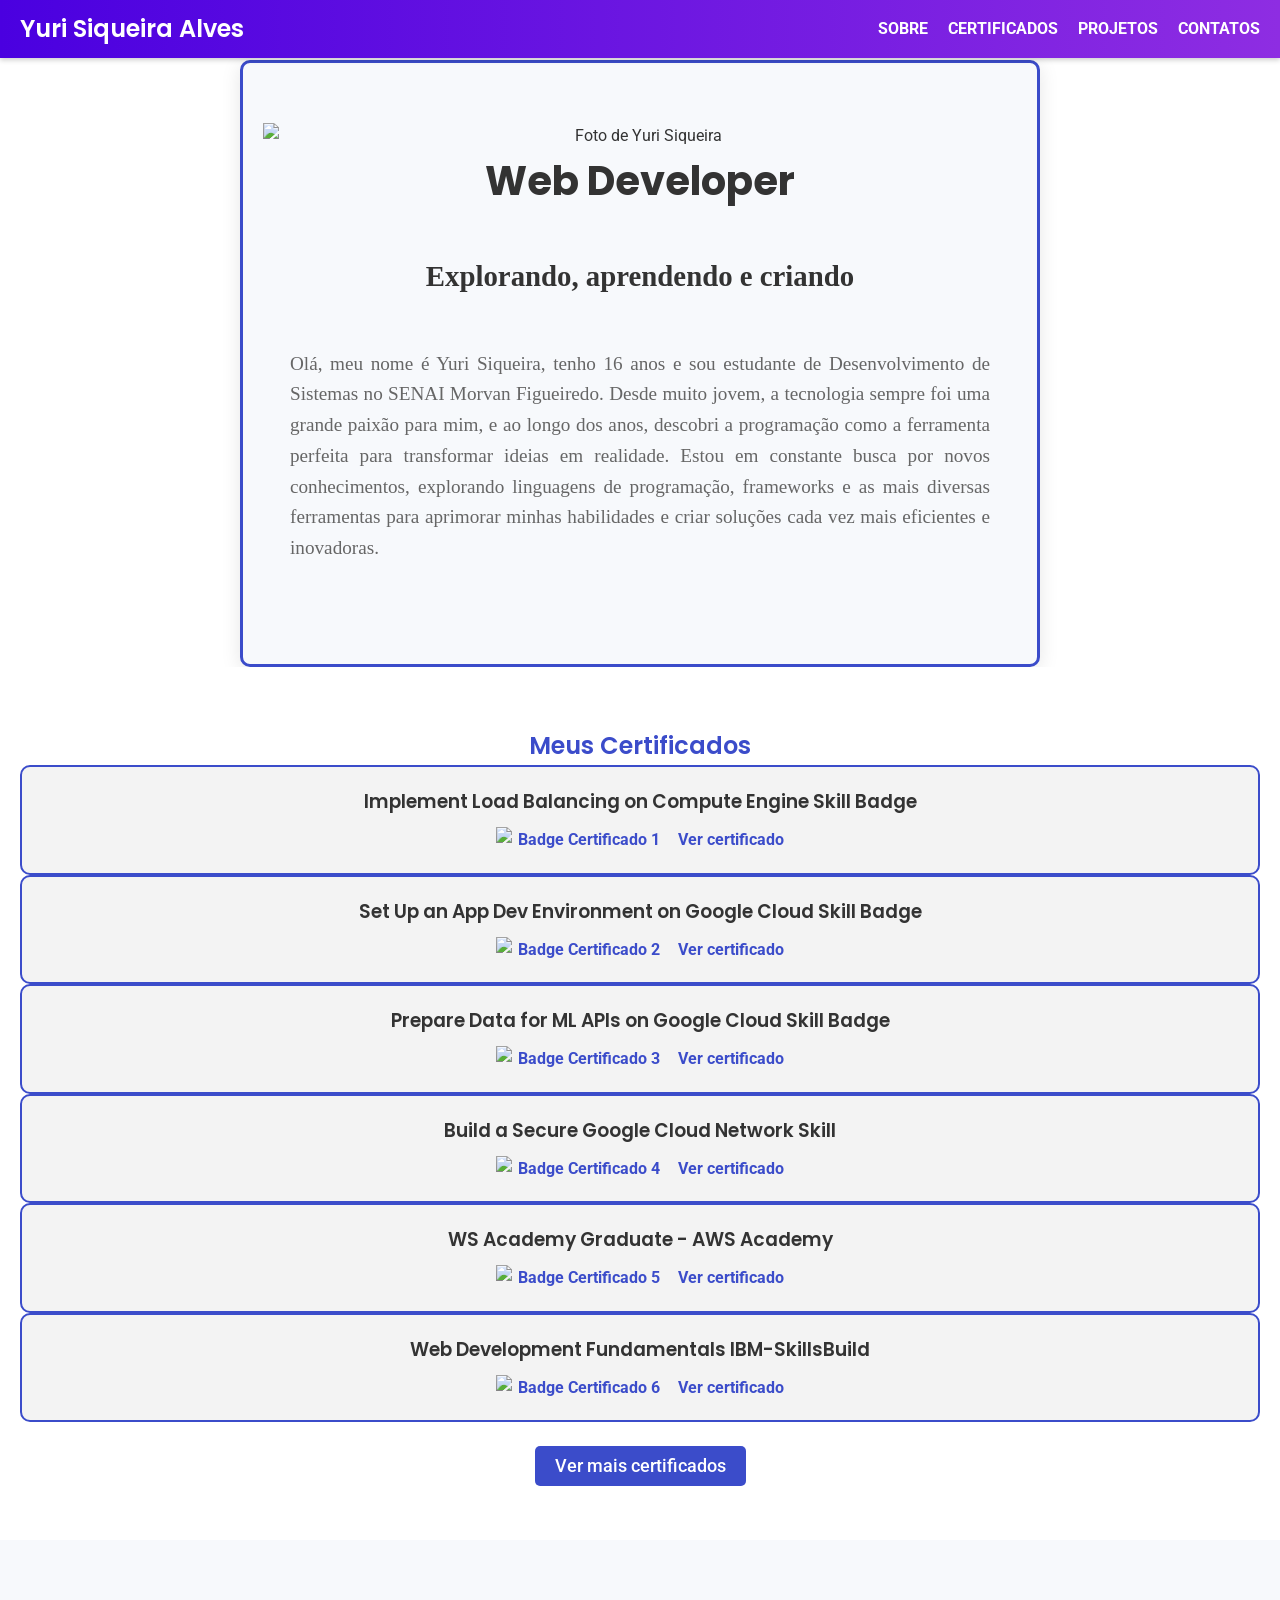
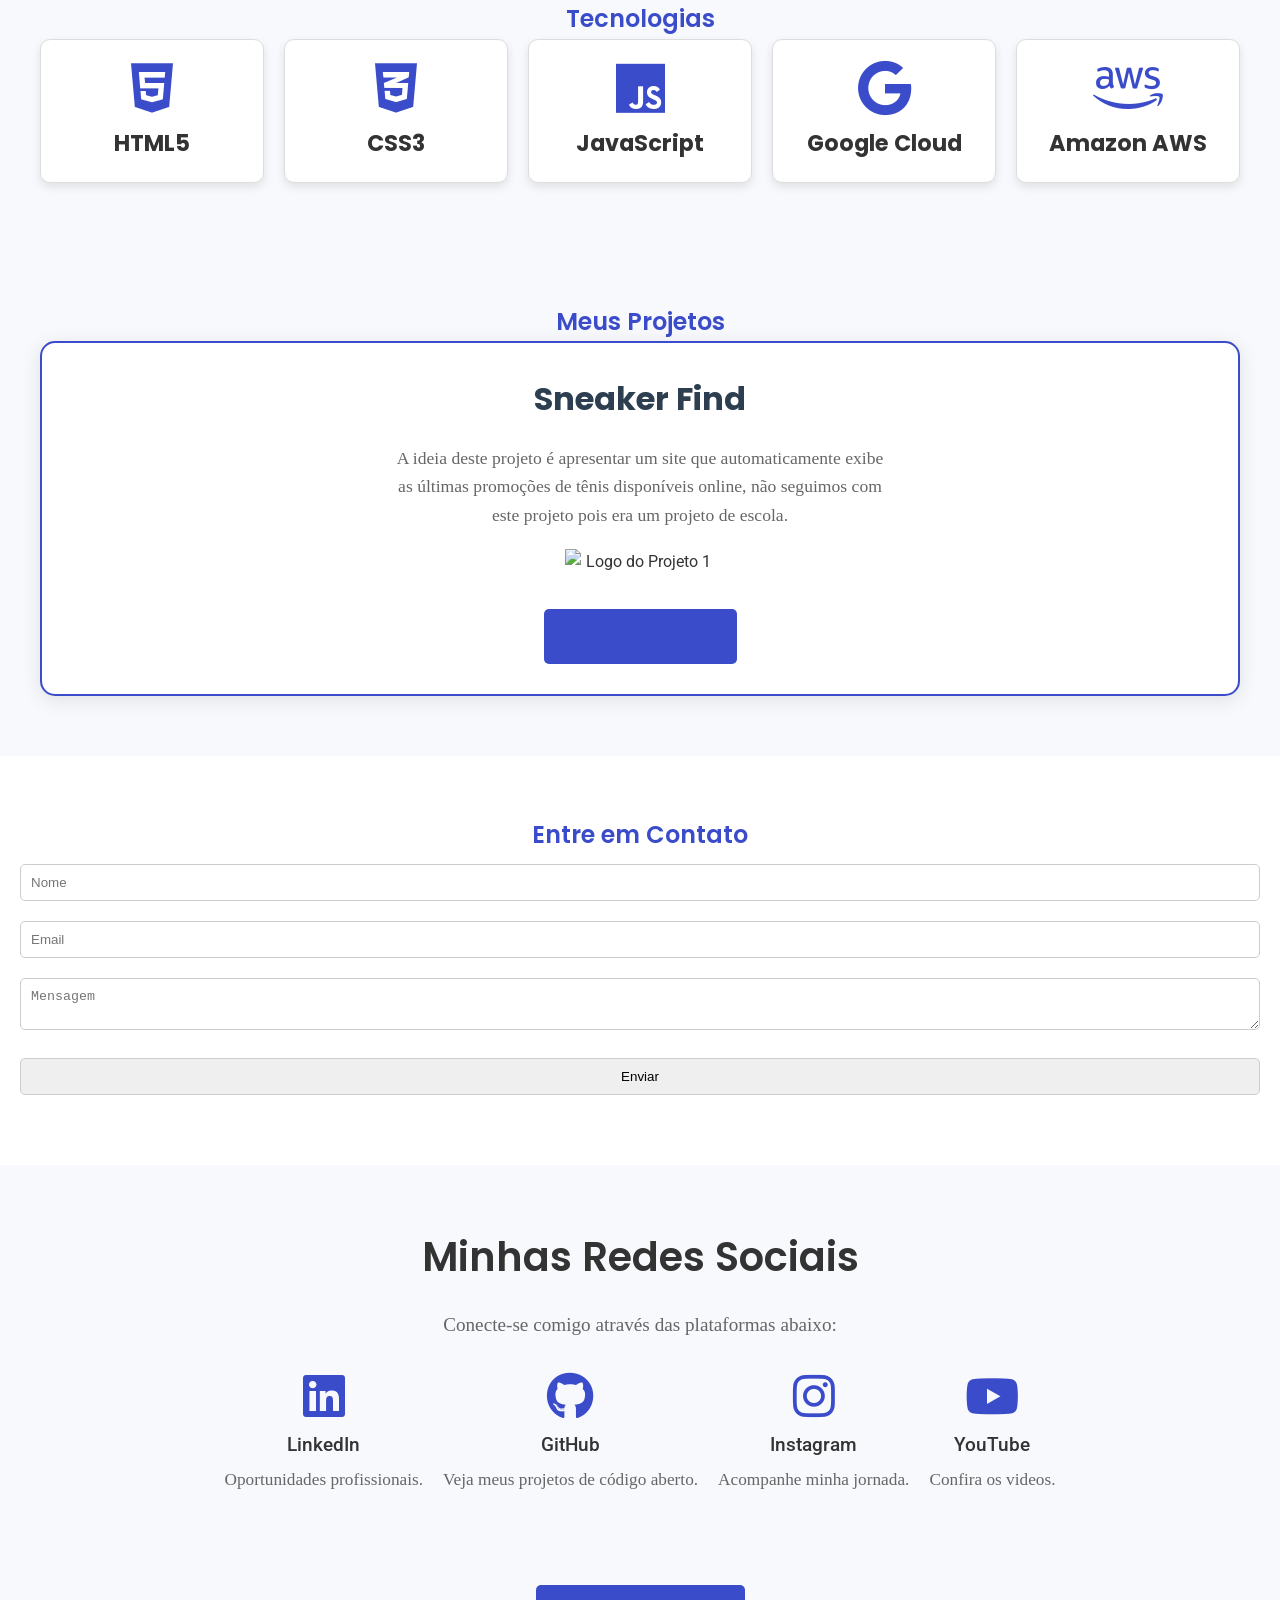
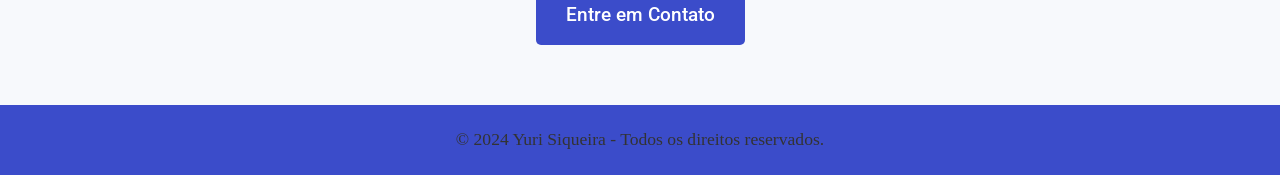
==== commit 9a9620ca: "Add files via upload" ====
--- a/Portifolio do senai 4/PersonalPortifolio/index.html
+++ b/Portifolio do senai 4/PersonalPortifolio/index.html
@@ -32,7 +32,7 @@
     <div class="container">
       <!-- Foto grande -->
       <div class="foto-container">
-        <img src="FOTOS/Design sem nome (1).png" alt="Foto de Yuri Siqueira" class="foto-grande">
+        <img src="/PersonalPortifolio/FOTOS/Design sem nome (5).png" alt="Foto de Yuri Siqueira" class="foto-grande">
       <h2>Web Developer</h2>
       <p>Explorando, aprendendo e criando</p>
       <p class="intro-text">
@@ -232,4 +232,4 @@
   });
 
   socialIcons.forEach(icon => observer.observe(icon));
-</script>
+</script>
--- a/Portifolio do senai 4/PersonalPortifolio/styles.css
+++ b/Portifolio do senai 4/PersonalPortifolio/styles.css
@@ -1,893 +1,893 @@
 /* Reset Básico */
 * {
-    margin: 0;
-    padding: 0;
-    box-sizing: border-box;
-  }
-  
-  body {
-    font-family: 'Arial', sans-serif;
-    line-height: 1.6;
-    color: #333;
-  }
-  
-  /* Cabeçalho */
-  .header {
-    background: #3b4cca;
-    color: white;
-    padding: 20px;
-  }
-  
-  .header .container {
-    display: flex;
-    justify-content: space-between;
-    align-items: center;
-  }
-  
-  .header .menu ul {
-    list-style: none;
-    display: flex;
-    gap: 20px;
-  }
-  
-  .header .menu ul li a {
-    color: white;
-    text-decoration: none;
-    transition: color 0.3s ease;
-  }
-  
-  .header .menu ul li a:hover {
-    color: #ffd700; /* Cor dourada ao passar o mouse */
-  }
-  
-  /* Apresentação */
-.intro {
-    text-align: center;
-    padding: 60px 20px;
-    background: #f7f9fc;
-    max-width: 800px; /* Limita a largura para não ficar muito esticado */
-    margin: 0 auto; /* Centraliza o conteúdo */
-    border-radius: 10px;
-    box-shadow: 0 4px 20px rgba(0, 0, 0, 0.1); /* Adiciona uma sombra suave */
-}
-
-.intro h2 {
-    font-size: 2.5em;
-    color: #333;
-    font-weight: bold;
-    margin-bottom: 20px;
-}
-
-.intro p {
-    font-size: 1.2em;
-    color: #666;
-    max-width: 700px;
-    margin: 20px auto;
-    line-height: 1.6;
-    text-align: justify; /* Melhora a leitura, justifica o texto */
-}
-
-.profile-img {
-    width: 150px;
-    border-radius: 50%;
-    margin: 20px auto;
-}
-
-  /* Certificados */
-  .certificates {
-    background: #ffffff;
-    text-align: center;
-    padding: 60px 20px;
-  }
-  
-  .certificates-grid {
-    display: grid;
-    grid-template-columns: repeat(auto-fit, minmax(200px, 1fr));
-    gap: 20px;
-  }
-  
-  .certificate-card {
-    background: #f3f3f3;
-    padding: 20px;
-    border-radius: 10px;
-    text-align: center;
-    transition: transform 0.3s ease, box-shadow 0.3s ease, background-color 0.3s ease;
-    border: 2px solid transparent; /* Adicionando borda transparente */
-  }
-  
-  .certificate-card:hover {
-    transform: scale(1.05);
-    box-shadow: 0 4px 10px rgba(0, 0, 0, 0.1);
-    background-color: #e2e9f3; /* Cor de fundo ao passar o mouse */
-    border-color: #3b4cca; /* Borda colorida ao passar o mouse */
-  }
-  
-  .certificate-card h3 {
-    color: #333;
-    transition: color 0.3s ease;
-  }
-  
-  .certificate-card:hover h3 {
-    color: #3b4cca; /* Mudando a cor do título ao passar o mouse */
-  }
-  
-  .certificate-card a {
-    display: inline-block;
-    margin-top: 10px;
-    color: #3b4cca;
-    text-decoration: none;
-    font-weight: bold;
-    transition: color 0.3s ease;
-  }
-  
-  .certificate-card a:hover {
-    color: #ffd700; /* Cor dourada ao passar o mouse */
-    text-decoration: underline;
-  }
-  
-  /* Projetos */
-  .projects {
-    background: #f7f9fc;
-    text-align: center;
-    padding: 60px 20px;
-  }
-  
-  .project-grid {
-    display: grid;
-    grid-template-columns: repeat(auto-fit, minmax(200px, 1fr));
-    gap: 20px;
-  }
-  
-  .project-card {
-    background: white;
-    padding: 20px;
-    border: 1px solid #ddd;
-    border-radius: 10px;
-    transition: transform 0.3s ease, box-shadow 0.3s ease;
-  }
-  
-  .project-card:hover {
-    transform: scale(1.05);
-    box-shadow: 0 4px 10px rgba(0, 0, 0, 0.1);
-  }
-  
-  /* Contato */
-  .contact {
-    background: #ffffff;
-    text-align: center;
-    padding: 60px 20px;
-  }
-  
-  .contact-form input, .contact-form textarea, .contact-form button {
-    width: 100%;
-    padding: 10px;
-    margin: 10px 0;
-    border-radius: 5px;
-    border: 1px solid #ccc;
-    transition: border-color 0.3s ease;
-  }
-  
-  .contact-form input:focus, .contact-form textarea:focus {
-    border-color: #3b4cca;
-    outline: none;
-  }
-  
-  /* Rodapé */
-  .footer {
-    background: #3b4cca;
-    color: white;
-    text-align: center;
-    padding: 20px;
-  }
-  /* Centralizar o título ou texto */
-.intro p:first-of-type {
-    font-size: 1.8em;
-    color: #333;
-    font-weight: bold;
-    text-align: center;  /* Centraliza o texto */
-    margin-bottom: 30px;  /* Adiciona espaçamento inferior */
-    display: inline-block; /* Faz com que o texto se comporte como um bloco inline */
-}
-/* Certificados */
-.certificate-badge {
-    width: 30px; /* Ajuste o tamanho da badge conforme necessário */
-    height: auto;
-    vertical-align: middle; /* Alinha a imagem com o texto */
-    margin-right: 8px; /* Espaçamento entre a imagem e o texto */
-  }
-  
-  .certificate-card a {
-    display: inline-flex;
-    align-items: center; /* Alinha a imagem e o texto no centro */
-    margin-top: 10px;
-    color: #3b4cca;
-    text-decoration: none;
-    font-weight: bold;
-    transition: color 0.3s ease;
-  }
-  
-  .certificate-card a:hover {
-    color: #ffd700; /* Cor dourada ao passar o mouse */
-    text-decoration: underline;
-  }
-  /* Certificados */
-.certificate-badge {
-    width: 170px; /* Aumentando o tamanho da badge */
-    height: auto; /* Mantendo a proporção da imagem */
-    vertical-align: middle; /* Alinha a imagem com o texto */
-    margin-right: 12px; /* Espaçamento maior entre a imagem e o texto */
-  }
-  /* Estilo para o botão "Ver mais certificados" */
-.view-more {
-    margin-top: 30px; /* Espaçamento superior */
-    text-align: center; /* Centraliza o botão */
-  }
-  
-  .view-more-button {
-    background-color: #3b4cca; /* Cor de fundo */
-    color: white; /* Cor do texto */
-    padding: 10px 20px; /* Tamanho do botão */
-    font-size: 1.1em; /* Tamanho da fonte */
-    border-radius: 5px; /* Bordas arredondadas */
-    text-decoration: none; /* Remove o sublinhado do link */
-    transition: background-color 0.3s ease; /* Efeito de transição */
-  }
-  
-  .view-more-button:hover {
-    background-color: #ffd700; /* Cor dourada ao passar o mouse */
-    color: #333; /* Cor do texto ao passar o mouse */
-  }
-  .project-logo {
-    width: 100px; /* Ajuste o tamanho da logo conforme necessário */
-    height: auto;
-    margin-bottom: 10px;
-  }
-  
-  .project-link {
-    display: flex;
-    align-items: center;
-    text-decoration: none;
-    color: #333;
-  }
-  
-  .project-link:hover {
-    color: #007BFF; /* Cor de destaque ao passar o mouse */
-  }
-  /* Certificados */
-.project-logo {
-    width: 150px; /* Tamanho ajustado da logo */
-    height: auto;
-    margin: 20px auto; /* Centraliza a imagem */
-    display: block; /* Faz com que a imagem ocupe todo o espaço disponível */
-}
-
-/* Projeto */
-.projects {
-    background: #f7f9fc;
-    text-align: center;
-    padding: 60px 20px;
-}
-
-.project-grid {
-    display: grid;
-    grid-template-columns: repeat(auto-fit, minmax(300px, 1fr));
-    gap: 30px;
-    max-width: 1200px; /* Limita o tamanho máximo da grid */
-    margin: 0 auto; /* Centraliza a grid */
-}
-
-.project-card {
-    background: white;
-    padding: 30px;
-    border: 1px solid #ddd;
-    border-radius: 15px;
-    box-shadow: 0 4px 20px rgba(0, 0, 0, 0.1);
-    transition: transform 0.3s ease, box-shadow 0.3s ease;
-    display: flex;
-    flex-direction: column;
-    align-items: center; /* Alinha os itens no centro */
-    justify-content: center;
-    height: 100%;
-    text-align: center;
-}
-
-.project-card:hover {
-    transform: scale(1.05);
-    box-shadow: 0 6px 15px rgba(0, 0, 0, 0.2);
-    background: #f0f8ff; /* Cor de fundo suavemente diferente ao passar o mouse */
-}
-
-.project-card h3 {
-    font-size: 1.8em;
-    color: #333;
-    margin-bottom: 15px;
-}
-
-.project-card p {
-    font-size: 1.1em;
-    color: #666;
-    margin-bottom: 20px;
-    line-height: 1.6;
-    max-width: 500px;
-    margin: 0 auto;
-}
-
-.project-link {
-    text-decoration: none;
-    color: #3b4cca;
-    font-weight: bold;
-    font-size: 1.1em;
-    display: inline-block;
-    margin-top: 20px;
-    padding: 12px 24px;
-    background: #3b4cca;
-    color: white;
-    border-radius: 8px;
-    transition: background-color 0.3s ease, color 0.3s ease;
-}
-
-.project-link:hover {
-    background-color: #ffd700;
-    color: #333;
-}
-
-/* Ajustando o tamanho da logo do projeto */
-.project-logo {
-    width: 150px; /* Ajusta o tamanho da logo */
-    height: auto;
-    margin-bottom: 15px;
-}
-
-/* Adicionando um espaçamento maior para o título do primeiro projeto */
-.project-card:first-of-type h3 {
-    font-size: 2em;
-    font-weight: bold;
-    color: #2c3e50; /* Cor mais escura para o título */
-    margin-bottom: 20px;
-}
-
-/* Estilo de transição para os links */
-.project-link {
-    display: inline-block;
-    margin-top: 20px;
-    color: #3b4cca;
-    text-decoration: none;
-    font-weight: bold;
-    transition: color 0.3s ease, background-color 0.3s ease;
-    padding: 12px 24px;
-    border-radius: 5px;
-    background-color: #3b4cca;
-    font-size: 1.2em;
-}
-
-.project-link:hover {
-    background-color: #ffd700;
-    color: #333;
-}
-
-
-/* Estilo para a imagem grande na seção "Sobre" */
-.foto-container {
-    text-align: center;  /* Centraliza a imagem */
-    margin-bottom: 20px;  /* Adiciona um pequeno espaço abaixo da imagem */
-  }
-
-  /* Certificados */
-.certificate-card {
-    background: #f3f3f3;
-    padding: 20px;
-    border-radius: 10px;
-    text-align: center;
-    transition: transform 0.3s ease, box-shadow 0.3s ease, background-color 0.3s ease;
-    border: 2px solid #3b4cca;  /* Borda azul nos certificados */
-  }
-  
-  .certificate-card:hover {
-    transform: scale(1.05);
-    box-shadow: 0 4px 10px rgba(0, 0, 0, 0.1);
-    background-color: #e2e9f3;
-    border-color: #ffd700;  /* Borda dourada ao passar o mouse */
-  }
-  
-/* Projetos */
-.project-card {
-    background: white;
-    padding: 30px;
-    border: 2px solid #3b4cca;  /* Borda azul nos projetos */
-    border-radius: 15px;
-    box-shadow: 0 4px 20px rgba(0, 0, 0, 0.1);
-    transition: transform 0.3s ease, box-shadow 0.3s ease;
-    display: flex;
-    flex-direction: column;
-    align-items: center;
-    justify-content: center;
-    height: 100%;
-    text-align: center;
-  }
-  
-  .project-card:hover {
-    transform: scale(1.05);
-    box-shadow: 0 6px 15px rgba(0, 0, 0, 0.2);
-    background: #f0f8ff;
-    border-color: #ffd700;  /* Borda dourada ao passar o mouse */
-  }
-  /* Projetos */
-.project-card {
-    background: white;
-    padding: 30px;
-    border: 2px solid #3b4cca;  /* Borda azul nos projetos */
-    border-radius: 15px;
-    box-shadow: 0 4px 20px rgba(0, 0, 0, 0.1);
-    transition: transform 0.3s ease, box-shadow 0.3s ease;
-    display: flex;
-    flex-direction: column;
-    align-items: center;
-    justify-content: center;
-    height: 100%;
-    text-align: center;
-  }
-  
+  margin: 0;
+  padding: 0;
+  box-sizing: border-box;
+}
+
+body {
+  font-family: 'Arial', sans-serif;
+  line-height: 1.6;
+  color: #333;
+}
+
+/* Cabeçalho */
+.header {
+  background: #3b4cca;
+  color: white;
+  padding: 20px;
+}
+
+.header .container {
+  display: flex;
+  justify-content: space-between;
+  align-items: center;
+}
+
+.header .menu ul {
+  list-style: none;
+  display: flex;
+  gap: 20px;
+}
+
+.header .menu ul li a {
+  color: white;
+  text-decoration: none;
+  transition: color 0.3s ease;
+}
+
+.header .menu ul li a:hover {
+  color: #ffd700; /* Cor dourada ao passar o mouse */
+}
+
 /* Apresentação */
 .intro {
-    text-align: center;
-    padding: 60px 20px;
-    background: #f7f9fc;
-    max-width: 800px;
-    margin: 0 auto;
-    border-radius: 10px;
-    box-shadow: 0 4px 20px rgba(0, 0, 0, 0.1);
-    border: 3px solid #3b4cca; /* Adicionando borda azul na seção "Sobre" */
-  }
-  
-/* Apresentação */
-.intro {
-    text-align: center;
-    padding: 60px 20px;
-    background: #f7f9fc;
-    max-width: 800px;
-    margin: 0 auto;
-    border-radius: 10px;
-    box-shadow: 0 4px 20px rgba(0, 0, 0, 0.1);
-    border: 3px solid #3b4cca; /* Borda azul na seção "Sobre" */
-  }
-  
-/* Apresentação */
-.intro {
-    text-align: center;
-    padding: 60px 20px;
-    background: #f7f9fc;
-    max-width: 800px;
-    margin: 0 auto;
-    border-radius: 10px;
-    box-shadow: 0 4px 20px rgba(0, 0, 0, 0.1);
-    border: 3px solid #3b4cca; /* Borda azul na seção "Sobre" */
-  }
-  
-/* Foto Grande */
-.foto-container {
-    text-align: center; /* Centraliza a imagem */
-    margin-bottom: 20px; /* Adiciona espaçamento abaixo da imagem */
-    display: flex;
-    justify-content: center; /* Centraliza horizontalmente */
-    align-items: center; /* Alinha verticalmente */
-    flex-direction: column; /* Garante que o conteúdo dentro da foto-container seja centralizado */
-}
-.foto-grande {
-  width: 100%; /* Faz a imagem ocupar toda a largura disponível */
-  max-width: 5000px; /* Limita o tamanho máximo da imagem */
-  height: auto; /* Ajusta a altura automaticamente para manter a proporção */
-  border-radius: 0 !important; /* Garante que a borda arredondada seja removida */
-  object-fit: cover; /* Mantém a proporção da imagem sem deformar */
-  display: block; /* Garante que a imagem seja tratada como um bloco */
-  margin: 0 auto; /* Garante que a imagem ficará centralizada */
-  border: none ; /* Garante que nenhuma borda será visível */
-}
-
-
-.slick-prev, .slick-next {
-  background: rgba(0, 0, 0, 0.5);  /* Fundo das setas */
-  border: none;
-  color: rgb(0, 0, 0); /* Cor do ícone */
-  font-size: 20px; /* Tamanho do ícone */
-  padding: 10px;
-  cursor: pointer;
+  text-align: center;
+  padding: 60px 20px;
+  background: #f7f9fc;
+  max-width: 800px; /* Limita a largura para não ficar muito esticado */
+  margin: 0 auto; /* Centraliza o conteúdo */
+  border-radius: 10px;
+  box-shadow: 0 4px 20px rgba(0, 0, 0, 0.1); /* Adiciona uma sombra suave */
+}
+
+.intro h2 {
+  font-size: 2.5em;
+  color: #333;
+  font-weight: bold;
+  margin-bottom: 20px;
+}
+
+.intro p {
+  font-size: 1.2em;
+  color: #666;
+  max-width: 700px;
+  margin: 20px auto;
+  line-height: 1.6;
+  text-align: justify; /* Melhora a leitura, justifica o texto */
+}
+
+.profile-img {
+  width: 150px;
   border-radius: 50%;
-  z-index: 1;
-}
-
-.slick-prev {
-  left: 10px;
-}
-
-.slick-next {
-  right: 10px;
-}
-
-.slick-prev:hover, .slick-next:hover {
-  background: rgba(0, 0, 0, 0.7); /* Alteração de cor ao passar o mouse */
-}
-
-.slick-prev i, .slick-next i {
-  font-size: 18px; /* Ajuste do tamanho do ícone */
-}
-
-/* Define a cor padrão do nome */
-.nome {
-  color: #333; /* Cor padrão (pode ser qualquer cor que preferir) */
-  transition: color 0.3s ease; /* Transição suave para a mudança de cor */
-}
-
-/* Muda a cor quando o mouse passa por cima */
-.nome:hover {
-  color: #FF5733; /* Nova cor do nome ao passar o mouse */
-}
-/* Estilos para o modo claro */
-body {
-  background-color: #ffffff; /* Cor de fundo padrão */
-  color: #333333; /* Cor do texto padrão */
-}
-
-/* Competências */
-.skills {
+  margin: 20px auto;
+}
+
+/* Certificados */
+.certificates {
+  background: #ffffff;
+  text-align: center;
+  padding: 60px 20px;
+}
+
+.certificates-grid {
+  display: grid;
+  grid-template-columns: repeat(auto-fit, minmax(200px, 1fr));
+  gap: 20px;
+}
+
+.certificate-card {
+  background: #f3f3f3;
+  padding: 20px;
+  border-radius: 10px;
+  text-align: center;
+  transition: transform 0.3s ease, box-shadow 0.3s ease, background-color 0.3s ease;
+  border: 2px solid transparent; /* Adicionando borda transparente */
+}
+
+.certificate-card:hover {
+  transform: scale(1.05);
+  box-shadow: 0 4px 10px rgba(0, 0, 0, 0.1);
+  background-color: #e2e9f3; /* Cor de fundo ao passar o mouse */
+  border-color: #3b4cca; /* Borda colorida ao passar o mouse */
+}
+
+.certificate-card h3 {
+  color: #333;
+  transition: color 0.3s ease;
+}
+
+.certificate-card:hover h3 {
+  color: #3b4cca; /* Mudando a cor do título ao passar o mouse */
+}
+
+.certificate-card a {
+  display: inline-block;
+  margin-top: 10px;
+  color: #3b4cca;
+  text-decoration: none;
+  font-weight: bold;
+  transition: color 0.3s ease;
+}
+
+.certificate-card a:hover {
+  color: #ffd700; /* Cor dourada ao passar o mouse */
+  text-decoration: underline;
+}
+
+/* Projetos */
+.projects {
   background: #f7f9fc;
   text-align: center;
   padding: 60px 20px;
 }
 
-.skills-grid {
+.project-grid {
   display: grid;
-  grid-template-columns: repeat(auto-fit, minmax(150px, 1fr));
+  grid-template-columns: repeat(auto-fit, minmax(200px, 1fr));
   gap: 20px;
-  max-width: 1200px;
-  margin: 0 auto;
-}
-
-.skill-card {
+}
+
+.project-card {
   background: white;
   padding: 20px;
   border: 1px solid #ddd;
   border-radius: 10px;
+  transition: transform 0.3s ease, box-shadow 0.3s ease;
+}
+
+.project-card:hover {
+  transform: scale(1.05);
   box-shadow: 0 4px 10px rgba(0, 0, 0, 0.1);
+}
+
+/* Contato */
+.contact {
+  background: #ffffff;
+  text-align: center;
+  padding: 60px 20px;
+}
+
+.contact-form input, .contact-form textarea, .contact-form button {
+  width: 100%;
+  padding: 10px;
+  margin: 10px 0;
+  border-radius: 5px;
+  border: 1px solid #ccc;
+  transition: border-color 0.3s ease;
+}
+
+.contact-form input:focus, .contact-form textarea:focus {
+  border-color: #3b4cca;
+  outline: none;
+}
+
+/* Rodapé */
+.footer {
+  background: #3b4cca;
+  color: white;
+  text-align: center;
+  padding: 20px;
+}
+/* Centralizar o título ou texto */
+.intro p:first-of-type {
+  font-size: 1.8em;
+  color: #333;
+  font-weight: bold;
+  text-align: center;  /* Centraliza o texto */
+  margin-bottom: 30px;  /* Adiciona espaçamento inferior */
+  display: inline-block; /* Faz com que o texto se comporte como um bloco inline */
+}
+/* Certificados */
+.certificate-badge {
+  width: 30px; /* Ajuste o tamanho da badge conforme necessário */
+  height: auto;
+  vertical-align: middle; /* Alinha a imagem com o texto */
+  margin-right: 8px; /* Espaçamento entre a imagem e o texto */
+}
+
+.certificate-card a {
+  display: inline-flex;
+  align-items: center; /* Alinha a imagem e o texto no centro */
+  margin-top: 10px;
+  color: #3b4cca;
+  text-decoration: none;
+  font-weight: bold;
+  transition: color 0.3s ease;
+}
+
+.certificate-card a:hover {
+  color: #ffd700; /* Cor dourada ao passar o mouse */
+  text-decoration: underline;
+}
+/* Certificados */
+.certificate-badge {
+  width: 170px; /* Aumentando o tamanho da badge */
+  height: auto; /* Mantendo a proporção da imagem */
+  vertical-align: middle; /* Alinha a imagem com o texto */
+  margin-right: 12px; /* Espaçamento maior entre a imagem e o texto */
+}
+/* Estilo para o botão "Ver mais certificados" */
+.view-more {
+  margin-top: 30px; /* Espaçamento superior */
+  text-align: center; /* Centraliza o botão */
+}
+
+.view-more-button {
+  background-color: #3b4cca; /* Cor de fundo */
+  color: white; /* Cor do texto */
+  padding: 10px 20px; /* Tamanho do botão */
+  font-size: 1.1em; /* Tamanho da fonte */
+  border-radius: 5px; /* Bordas arredondadas */
+  text-decoration: none; /* Remove o sublinhado do link */
+  transition: background-color 0.3s ease; /* Efeito de transição */
+}
+
+.view-more-button:hover {
+  background-color: #ffd700; /* Cor dourada ao passar o mouse */
+  color: #333; /* Cor do texto ao passar o mouse */
+}
+.project-logo {
+  width: 100px; /* Ajuste o tamanho da logo conforme necessário */
+  height: auto;
+  margin-bottom: 10px;
+}
+
+.project-link {
+  display: flex;
+  align-items: center;
+  text-decoration: none;
+  color: #333;
+}
+
+.project-link:hover {
+  color: #007BFF; /* Cor de destaque ao passar o mouse */
+}
+/* Certificados */
+.project-logo {
+  width: 150px; /* Tamanho ajustado da logo */
+  height: auto;
+  margin: 20px auto; /* Centraliza a imagem */
+  display: block; /* Faz com que a imagem ocupe todo o espaço disponível */
+}
+
+/* Projeto */
+.projects {
+  background: #f7f9fc;
+  text-align: center;
+  padding: 60px 20px;
+}
+
+.project-grid {
+  display: grid;
+  grid-template-columns: repeat(auto-fit, minmax(300px, 1fr));
+  gap: 30px;
+  max-width: 1200px; /* Limita o tamanho máximo da grid */
+  margin: 0 auto; /* Centraliza a grid */
+}
+
+.project-card {
+  background: white;
+  padding: 30px;
+  border: 1px solid #ddd;
+  border-radius: 15px;
+  box-shadow: 0 4px 20px rgba(0, 0, 0, 0.1);
   transition: transform 0.3s ease, box-shadow 0.3s ease;
-  text-align: center;
-}
-
-.skill-card:hover {
+  display: flex;
+  flex-direction: column;
+  align-items: center; /* Alinha os itens no centro */
+  justify-content: center;
+  height: 100%;
+  text-align: center;
+}
+
+.project-card:hover {
+  transform: scale(1.05);
+  box-shadow: 0 6px 15px rgba(0, 0, 0, 0.2);
+  background: #f0f8ff; /* Cor de fundo suavemente diferente ao passar o mouse */
+}
+
+.project-card h3 {
+  font-size: 1.8em;
+  color: #333;
+  margin-bottom: 15px;
+}
+
+.project-card p {
+  font-size: 1.1em;
+  color: #666;
+  margin-bottom: 20px;
+  line-height: 1.6;
+  max-width: 500px;
+  margin: 0 auto;
+}
+
+.project-link {
+  text-decoration: none;
+  color: #3b4cca;
+  font-weight: bold;
+  font-size: 1.1em;
+  display: inline-block;
+  margin-top: 20px;
+  padding: 12px 24px;
+  background: #3b4cca;
+  color: white;
+  border-radius: 8px;
+  transition: background-color 0.3s ease, color 0.3s ease;
+}
+
+.project-link:hover {
+  background-color: #ffd700;
+  color: #333;
+}
+
+/* Ajustando o tamanho da logo do projeto */
+.project-logo {
+  width: 150px; /* Ajusta o tamanho da logo */
+  height: auto;
+  margin-bottom: 15px;
+}
+
+/* Adicionando um espaçamento maior para o título do primeiro projeto */
+.project-card:first-of-type h3 {
+  font-size: 2em;
+  font-weight: bold;
+  color: #2c3e50; /* Cor mais escura para o título */
+  margin-bottom: 20px;
+}
+
+/* Estilo de transição para os links */
+.project-link {
+  display: inline-block;
+  margin-top: 20px;
+  color: #3b4cca;
+  text-decoration: none;
+  font-weight: bold;
+  transition: color 0.3s ease, background-color 0.3s ease;
+  padding: 12px 24px;
+  border-radius: 5px;
+  background-color: #3b4cca;
+  font-size: 1.2em;
+}
+
+.project-link:hover {
+  background-color: #ffd700;
+  color: #333;
+}
+
+
+/* Estilo para a imagem grande na seção "Sobre" */
+.foto-container {
+  text-align: center;  /* Centraliza a imagem */
+  margin-bottom: 20px;  /* Adiciona um pequeno espaço abaixo da imagem */
+}
+
+/* Certificados */
+.certificate-card {
+  background: #f3f3f3;
+  padding: 20px;
+  border-radius: 10px;
+  text-align: center;
+  transition: transform 0.3s ease, box-shadow 0.3s ease, background-color 0.3s ease;
+  border: 2px solid #3b4cca;  /* Borda azul nos certificados */
+}
+
+.certificate-card:hover {
+  transform: scale(1.05);
+  box-shadow: 0 4px 10px rgba(0, 0, 0, 0.1);
+  background-color: #e2e9f3;
+  border-color: #ffd700;  /* Borda dourada ao passar o mouse */
+}
+
+/* Projetos */
+.project-card {
+  background: white;
+  padding: 30px;
+  border: 2px solid #3b4cca;  /* Borda azul nos projetos */
+  border-radius: 15px;
+  box-shadow: 0 4px 20px rgba(0, 0, 0, 0.1);
+  transition: transform 0.3s ease, box-shadow 0.3s ease;
+  display: flex;
+  flex-direction: column;
+  align-items: center;
+  justify-content: center;
+  height: 100%;
+  text-align: center;
+}
+
+.project-card:hover {
   transform: scale(1.05);
   box-shadow: 0 6px 15px rgba(0, 0, 0, 0.2);
   background: #f0f8ff;
-}
-
-.skill-card i {
-  font-size: 3em;
-  color: #3b4cca;
-  margin-bottom: 10px;
-}
-
-.skill-card h3 {
-  font-size: 1.2em;
-  color: #333;
-}
-/* Ícones ajustados */
-.skill-card i {
-  font-size: 3.5em; /* Ícones maiores */
-  margin-bottom: 10px;
-  color: #3b4cca; /* Azul padrão */
-}
-
-.skill-card:hover i {
-  color: #ffd700; /* Dourado ao passar o mouse */
-}
-
-.skill-card h3 {
-  font-size: 1.4em;
-  font-weight: bold;
-}
-/* Mídias Sociais */
-.social-media {
-  background: #f7f9fc;
-  text-align: center;
-  padding: 60px 20px;
-}
-
-.social-media h2 {
-  font-size: 2.5em;
-  margin-bottom: 20px;
-  color: #333;
-}
-
-.social-media p {
-  font-size: 1.2em;
-  color: #666;
-  margin-bottom: 30px;
-}
-
-.social-icons {
-  display: flex;
-  justify-content: center;
-  gap: 20px;
-  flex-wrap: wrap;
-}
-
-.social-icon {
+  border-color: #ffd700;  /* Borda dourada ao passar o mouse */
+}
+/* Projetos */
+.project-card {
+  background: white;
+  padding: 30px;
+  border: 2px solid #3b4cca;  /* Borda azul nos projetos */
+  border-radius: 15px;
+  box-shadow: 0 4px 20px rgba(0, 0, 0, 0.1);
+  transition: transform 0.3s ease, box-shadow 0.3s ease;
   display: flex;
   flex-direction: column;
   align-items: center;
-  text-decoration: none;
-  color: #333;
-  font-size: 1.2em;
-  transition: transform 0.3s ease, color 0.3s ease;
-}
-
-.social-icon i {
-  font-size: 2.5em;
-  margin-bottom: 10px;
-  color: #3b4cca;
-  transition: color 0.3s ease;
-}
-
-.social-icon:hover {
-  transform: scale(1.1);
-  color: #ffd700;
-}
-
-.social-icon:hover i {
-  color: #ffd700;
+  justify-content: center;
+  height: 100%;
+  text-align: center;
+}
+
+/* Apresentação */
+.intro {
+  text-align: center;
+  padding: 60px 20px;
+  background: #f7f9fc;
+  max-width: 800px;
+  margin: 0 auto;
+  border-radius: 10px;
+  box-shadow: 0 4px 20px rgba(0, 0, 0, 0.1);
+  border: 3px solid #3b4cca; /* Adicionando borda azul na seção "Sobre" */
+}
+
+/* Apresentação */
+.intro {
+  text-align: center;
+  padding: 60px 20px;
+  background: #f7f9fc;
+  max-width: 800px;
+  margin: 0 auto;
+  border-radius: 10px;
+  box-shadow: 0 4px 20px rgba(0, 0, 0, 0.1);
+  border: 3px solid #3b4cca; /* Borda azul na seção "Sobre" */
+}
+
+/* Apresentação */
+.intro {
+  text-align: center;
+  padding: 60px 20px;
+  background: #f7f9fc;
+  max-width: 800px;
+  margin: 0 auto;
+  border-radius: 10px;
+  box-shadow: 0 4px 20px rgba(0, 0, 0, 0.1);
+  border: 3px solid #3b4cca; /* Borda azul na seção "Sobre" */
+}
+
+/* Foto Grande */
+.foto-container {
+  text-align: center; /* Centraliza a imagem */
+  margin-bottom: 20px; /* Adiciona espaçamento abaixo da imagem */
+  display: flex;
+  justify-content: center; /* Centraliza horizontalmente */
+  align-items: center; /* Alinha verticalmente */
+  flex-direction: column; /* Garante que o conteúdo dentro da foto-container seja centralizado */
+}
+.foto-grande {
+width: 100%; /* Faz a imagem ocupar toda a largura disponível */
+max-width: 5000px; /* Limita o tamanho máximo da imagem */
+height: auto; /* Ajusta a altura automaticamente para manter a proporção */
+border-radius: 0 !important; /* Garante que a borda arredondada seja removida */
+object-fit: cover; /* Mantém a proporção da imagem sem deformar */
+display: block; /* Garante que a imagem seja tratada como um bloco */
+margin: 0 auto; /* Garante que a imagem ficará centralizada */
+border: none ; /* Garante que nenhuma borda será visível */
+}
+
+
+.slick-prev, .slick-next {
+background: rgba(0, 0, 0, 0.5);  /* Fundo das setas */
+border: none;
+color: rgb(0, 0, 0); /* Cor do ícone */
+font-size: 20px; /* Tamanho do ícone */
+padding: 10px;
+cursor: pointer;
+border-radius: 50%;
+z-index: 1;
+}
+
+.slick-prev {
+left: 10px;
+}
+
+.slick-next {
+right: 10px;
+}
+
+.slick-prev:hover, .slick-next:hover {
+background: rgba(0, 0, 0, 0.7); /* Alteração de cor ao passar o mouse */
+}
+
+.slick-prev i, .slick-next i {
+font-size: 18px; /* Ajuste do tamanho do ícone */
+}
+
+/* Define a cor padrão do nome */
+.nome {
+color: #333; /* Cor padrão (pode ser qualquer cor que preferir) */
+transition: color 0.3s ease; /* Transição suave para a mudança de cor */
+}
+
+/* Muda a cor quando o mouse passa por cima */
+.nome:hover {
+color: #FF5733; /* Nova cor do nome ao passar o mouse */
+}
+/* Estilos para o modo claro */
+body {
+background-color: #ffffff; /* Cor de fundo padrão */
+color: #333333; /* Cor do texto padrão */
+}
+
+/* Competências */
+.skills {
+background: #f7f9fc;
+text-align: center;
+padding: 60px 20px;
+}
+
+.skills-grid {
+display: grid;
+grid-template-columns: repeat(auto-fit, minmax(150px, 1fr));
+gap: 20px;
+max-width: 1200px;
+margin: 0 auto;
+}
+
+.skill-card {
+background: white;
+padding: 20px;
+border: 1px solid #ddd;
+border-radius: 10px;
+box-shadow: 0 4px 10px rgba(0, 0, 0, 0.1);
+transition: transform 0.3s ease, box-shadow 0.3s ease;
+text-align: center;
+}
+
+.skill-card:hover {
+transform: scale(1.05);
+box-shadow: 0 6px 15px rgba(0, 0, 0, 0.2);
+background: #f0f8ff;
+}
+
+.skill-card i {
+font-size: 3em;
+color: #3b4cca;
+margin-bottom: 10px;
+}
+
+.skill-card h3 {
+font-size: 1.2em;
+color: #333;
+}
+/* Ícones ajustados */
+.skill-card i {
+font-size: 3.5em; /* Ícones maiores */
+margin-bottom: 10px;
+color: #3b4cca; /* Azul padrão */
+}
+
+.skill-card:hover i {
+color: #ffd700; /* Dourado ao passar o mouse */
+}
+
+.skill-card h3 {
+font-size: 1.4em;
+font-weight: bold;
 }
 /* Mídias Sociais */
 .social-media {
-  background: #f7f9fc;
-  text-align: center;
-  padding: 60px 20px;
+background: #f7f9fc;
+text-align: center;
+padding: 60px 20px;
 }
 
 .social-media h2 {
-  font-size: 2.5em;
-  margin-bottom: 20px;
-  color: #333;
+font-size: 2.5em;
+margin-bottom: 20px;
+color: #333;
 }
 
 .social-media p {
-  font-size: 1.2em;
-  color: #666;
-  margin-bottom: 30px;
+font-size: 1.2em;
+color: #666;
+margin-bottom: 30px;
 }
 
 .social-icons {
-  display: flex;
-  justify-content: center;
-  gap: 20px;
-  flex-wrap: wrap;
+display: flex;
+justify-content: center;
+gap: 20px;
+flex-wrap: wrap;
 }
 
 .social-icon {
-  display: flex;
-  flex-direction: column;
-  align-items: center;
-  text-decoration: none;
-  color: #333;
-  font-size: 1.2em;
-  opacity: 0;
-  transform: translateY(20px);
-  transition: opacity 0.6s ease, transform 0.6s ease;
+display: flex;
+flex-direction: column;
+align-items: center;
+text-decoration: none;
+color: #333;
+font-size: 1.2em;
+transition: transform 0.3s ease, color 0.3s ease;
+}
+
+.social-icon i {
+font-size: 2.5em;
+margin-bottom: 10px;
+color: #3b4cca;
+transition: color 0.3s ease;
+}
+
+.social-icon:hover {
+transform: scale(1.1);
+color: #ffd700;
+}
+
+.social-icon:hover i {
+color: #ffd700;
+}
+/* Mídias Sociais */
+.social-media {
+background: #f7f9fc;
+text-align: center;
+padding: 60px 20px;
+}
+
+.social-media h2 {
+font-size: 2.5em;
+margin-bottom: 20px;
+color: #333;
+}
+
+.social-media p {
+font-size: 1.2em;
+color: #666;
+margin-bottom: 30px;
+}
+
+.social-icons {
+display: flex;
+justify-content: center;
+gap: 20px;
+flex-wrap: wrap;
+}
+
+.social-icon {
+display: flex;
+flex-direction: column;
+align-items: center;
+text-decoration: none;
+color: #333;
+font-size: 1.2em;
+opacity: 0;
+transform: translateY(20px);
+transition: opacity 0.6s ease, transform 0.6s ease;
 }
 
 .social-icon.visible {
-  opacity: 1;
-  transform: translateY(0);
+opacity: 1;
+transform: translateY(0);
 }
 
 .social-icon i {
-  font-size: 2.5em;
-  margin-bottom: 10px;
-  color: #3b4cca;
-  transition: color 0.3s ease;
+font-size: 2.5em;
+margin-bottom: 10px;
+color: #3b4cca;
+transition: color 0.3s ease;
 }
 
 .social-icon:hover {
-  transform: scale(1.1);
-  color: #ffd700;
+transform: scale(1.1);
+color: #ffd700;
 }
 
 .social-icon:hover i {
-  color: #ffd700;
+color: #ffd700;
 }
 
 .social-icon p {
-  font-size: 0.9em;
-  color: #666;
-  margin-top: 5px;
+font-size: 0.9em;
+color: #666;
+margin-top: 5px;
 }
 
 /* Botão CTA */
 .cta {
-  margin-top: 30px;
+margin-top: 30px;
 }
 
 .cta-button {
-  margin-top: 30px;
-  display: inline-block;
-  background-color: #3b4cca;
-  color: white;
-  padding: 15px 30px;
-  font-size: 1.2em;
-  border-radius: 5px;
-  text-decoration: none;
-  transition: background-color 0.3s ease;
+margin-top: 30px;
+display: inline-block;
+background-color: #3b4cca;
+color: white;
+padding: 15px 30px;
+font-size: 1.2em;
+border-radius: 5px;
+text-decoration: none;
+transition: background-color 0.3s ease;
 }
 
 .cta-button:hover {
-  background-color: #ffd700;
-  color: #333;
+background-color: #ffd700;
+color: #333;
 }
 /* Cabeçalho */
 .header {
-  background: linear-gradient(90deg, #3b4cca, #6a5acd); /* Gradiente mais chamativo */
-  color: white;
-  padding: 20px;
+background: linear-gradient(90deg, #3b4cca, #6a5acd); /* Gradiente mais chamativo */
+color: white;
+padding: 20px;
 }
 
 .header .logo {
-  font-size: 2.5rem; /* Tamanho maior */
-  font-family: 'Poppins', sans-serif; /* Fonte moderna e elegante */
-  font-weight: 600; /* Deixar a logo mais destacada */
-  text-shadow: 2px 2px 4px rgba(0, 0, 0, 0.3); /* Sombra para dar destaque */
-  letter-spacing: 2px; /* Espaço entre as letras */
-  transition: transform 0.3s ease;
+font-size: 2.5rem; /* Tamanho maior */
+font-family: 'Poppins', sans-serif; /* Fonte moderna e elegante */
+font-weight: 600; /* Deixar a logo mais destacada */
+text-shadow: 2px 2px 4px rgba(0, 0, 0, 0.3); /* Sombra para dar destaque */
+letter-spacing: 2px; /* Espaço entre as letras */
+transition: transform 0.3s ease;
 }
 
 .header .logo:hover {
-  transform: scale(1.1); /* Efeito ao passar o mouse */
+transform: scale(1.1); /* Efeito ao passar o mouse */
 }
 
 .header .menu ul {
-  list-style: none;
-  display: flex;
-  gap: 20px;
+list-style: none;
+display: flex;
+gap: 20px;
 }
 
 .header .menu ul li a {
-  color: white;
-  text-decoration: none;
-  font-family: 'Roboto', sans-serif; /* Fonte moderna para os links */
-  font-weight: 500;
-  font-size: 1.1rem;
-  text-transform: uppercase;
-  transition: color 0.3s ease, border-bottom 0.3s ease;
-  border-bottom: 2px solid transparent;
+color: white;
+text-decoration: none;
+font-family: 'Roboto', sans-serif; /* Fonte moderna para os links */
+font-weight: 500;
+font-size: 1.1rem;
+text-transform: uppercase;
+transition: color 0.3s ease, border-bottom 0.3s ease;
+border-bottom: 2px solid transparent;
 }
 
 .header .menu ul li a:hover {
-  color: #ffd700;
-  border-bottom: 2px solid #ffd700; /* Linha dourada ao passar o mouse */
+color: #ffd700;
+border-bottom: 2px solid #ffd700; /* Linha dourada ao passar o mouse */
 }
 /* Texto principal (Parágrafos e Títulos) */
 h1, h2, h3, h4 {
-  font-family: 'Poppins', sans-serif; /* Títulos com fonte Poppins para modernidade */
-  font-weight: 600; /* Títulos mais destacados */
+font-family: 'Poppins', sans-serif; /* Títulos com fonte Poppins para modernidade */
+font-weight: 600; /* Títulos mais destacados */
 }
 
 p, li {
-  font-family: 'Lora', serif; /* Texto em Lora para uma leitura fluida */
-  font-size: 1.1rem; /* Tamanho confortável para leitura */
-  line-height: 1.7;
-  color: #333; /* Cor mais suave para o texto */
+font-family: 'Lora', serif; /* Texto em Lora para uma leitura fluida */
+font-size: 1.1rem; /* Tamanho confortável para leitura */
+line-height: 1.7;
+color: #333; /* Cor mais suave para o texto */
 }
 
 a {
-  font-family: 'Roboto', sans-serif; /* Links com Roboto para um estilo mais clean */
-  font-weight: 500;
-  text-decoration: none;
-  color: #3b4cca;
-  transition: color 0.3s ease;
+font-family: 'Roboto', sans-serif; /* Links com Roboto para um estilo mais clean */
+font-weight: 500;
+text-decoration: none;
+color: #3b4cca;
+transition: color 0.3s ease;
 }
 
 a:hover {
-  color: #ffd700; /* Cor dourada ao passar o mouse */
+color: #ffd700; /* Cor dourada ao passar o mouse */
 }
 /* Certificados e Projetos */
 .certificates, .projects, .skills {
-  font-family: 'Lora', serif; /* Fontes serifadas para dar um toque clássico */
-  color: #333;
+font-family: 'Lora', serif; /* Fontes serifadas para dar um toque clássico */
+color: #333;
 }
 
 h2 {
-  font-family: 'Poppins', sans-serif; /* Títulos com Poppins para um estilo moderno */
-  font-weight: 600;
-  color: #3b4cca; /* Cor da fonte dos títulos */
+font-family: 'Poppins', sans-serif; /* Títulos com Poppins para um estilo moderno */
+font-weight: 600;
+color: #3b4cca; /* Cor da fonte dos títulos */
 }
 
 .project-card, .certificate-card {
-  font-family: 'Roboto', sans-serif; /* Fontes limpas para os cards */
-  font-weight: 400;
-  color: #333;
+font-family: 'Roboto', sans-serif; /* Fontes limpas para os cards */
+font-weight: 400;
+color: #333;
 }
 body {
-  background-color: #ffffff; /* Fundo branco (caso a imagem não carregue) */
-  color: #333333; /* Texto escuro */
-  font-family: 'Roboto', sans-serif;
-  line-height: 1.6;
-
-  /* Adicionando a imagem de fundo */
-  background-image: url('https://images.unsplash.com/photo-1518770660439-4636190af475'); /* Substitua por sua URL de imagem */
-  background-size: cover; /* Faz a imagem cobrir todo o fundo */
-  background-position: center center; /* Centraliza a imagem no fundo */
-  background-attachment: fixed; /* Faz a imagem ficar fixa enquanto o conteúdo rola */
-  background-repeat: no-repeat; /* Impede a repetição da imagem */
+background-color: #ffffff; /* Fundo branco (caso a imagem não carregue) */
+color: #333333; /* Texto escuro */
+font-family: 'Roboto', sans-serif;
+line-height: 1.6;
+
+/* Adicionando a imagem de fundo */
+background-image: url('https://images.unsplash.com/photo-1518770660439-4636190af475'); /* Substitua por sua URL de imagem */
+background-size: cover; /* Faz a imagem cobrir todo o fundo */
+background-position: center center; /* Centraliza a imagem no fundo */
+background-attachment: fixed; /* Faz a imagem ficar fixa enquanto o conteúdo rola */
+background-repeat: no-repeat; /* Impede a repetição da imagem */
 }
 /* Estilos para o menu de navegação */
 .navbar {
-  background: linear-gradient(90deg, #4a00e0, #8e2de2); /* Gradiente */
-  color: white;
-  position: fixed; /* Fixa no topo */
-  top: 0;
-  width: 100%; /* Preenche toda a largura */
-  z-index: 1000; /* Garante que fique acima de outros elementos */
-  display: flex;
-  justify-content: space-between;
-  align-items: center;
-  padding: 10px 20px;
-  box-shadow: 0 2px 5px rgba(0, 0, 0, 0.2);
+background: linear-gradient(90deg, #4a00e0, #8e2de2); /* Gradiente */
+color: white;
+position: fixed; /* Fixa no topo */
+top: 0;
+width: 100%; /* Preenche toda a largura */
+z-index: 1000; /* Garante que fique acima de outros elementos */
+display: flex;
+justify-content: space-between;
+align-items: center;
+padding: 10px 20px;
+box-shadow: 0 2px 5px rgba(0, 0, 0, 0.2);
 }
 
 .navbar h1 {
-  font-family: 'Poppins', sans-serif;
-  font-size: 24px;
-  margin: 0;
+font-family: 'Poppins', sans-serif;
+font-size: 24px;
+margin: 0;
 }
 
 .navbar nav ul {
-  list-style: none;
-  display: flex;
-  gap: 20px;
-  margin: 0;
-  padding: 0;
+list-style: none;
+display: flex;
+gap: 20px;
+margin: 0;
+padding: 0;
 }
 
 .navbar nav ul li a {
-  text-decoration: none;
-  color: white;
-  font-family: 'Roboto', sans-serif;
-  font-size: 16px;
-  font-weight: bold;
+text-decoration: none;
+color: white;
+font-family: 'Roboto', sans-serif;
+font-size: 16px;
+font-weight: bold;
 }
 
 .navbar nav ul li a:hover {
-  text-decoration: underline;
+text-decoration: underline;
 }
 
 /* Adiciona espaçamento no conteúdo abaixo da barra */
 body {
-  padding-top: 60px; /* Espaço para não sobrepor o conteúdo */
+padding-top: 60px; /* Espaço para não sobrepor o conteúdo */
 }
 /* Setas personalizadas para o carrossel */
 .slick-prev, .slick-next {
-  position: absolute;
-  top: 50%;
-  transform: translateY(-50%);
-  background-color: rgba(0, 0, 0, 0.5); /* Fundo semi-transparente */
-  color: white;
-  border: none;
-  border-radius: 50%;
-  width: 40px;
-  height: 40px;
-  display: flex;
-  align-items: center;
-  justify-content: center;
-  z-index: 1000; /* Certifique-se de que as setas aparecem acima do conteúdo */
-  cursor: pointer;
+position: absolute;
+top: 50%;
+transform: translateY(-50%);
+background-color: rgba(0, 0, 0, 0.5); /* Fundo semi-transparente */
+color: white;
+border: none;
+border-radius: 50%;
+width: 40px;
+height: 40px;
+display: flex;
+align-items: center;
+justify-content: center;
+z-index: 1000; /* Certifique-se de que as setas aparecem acima do conteúdo */
+cursor: pointer;
 }
 
 .slick-prev {
-  left: -50px; /* Ajuste a distância da seta esquerda */
+left: -50px; /* Ajuste a distância da seta esquerda */
 }
 
 .slick-next {
-  right: -50px; /* Ajuste a distância da seta direita */
+right: -50px; /* Ajuste a distância da seta direita */
 }
 
 .slick-prev:hover, .slick-next:hover {
-  background-color: rgba(255, 255, 255, 0.8); /* Fundo mais claro ao passar o mouse */
-  color: black; /* Ícones ficam pretos ao passar o mouse */
-  box-shadow: 0px 4px 6px rgba(0, 0, 0, 0.2); /* Adiciona uma leve sombra */
-}
+background-color: rgba(255, 255, 255, 0.8); /* Fundo mais claro ao passar o mouse */
+color: black; /* Ícones ficam pretos ao passar o mouse */
+box-shadow: 0px 4px 6px rgba(0, 0, 0, 0.2); /* Adiciona uma leve sombra */
+}
